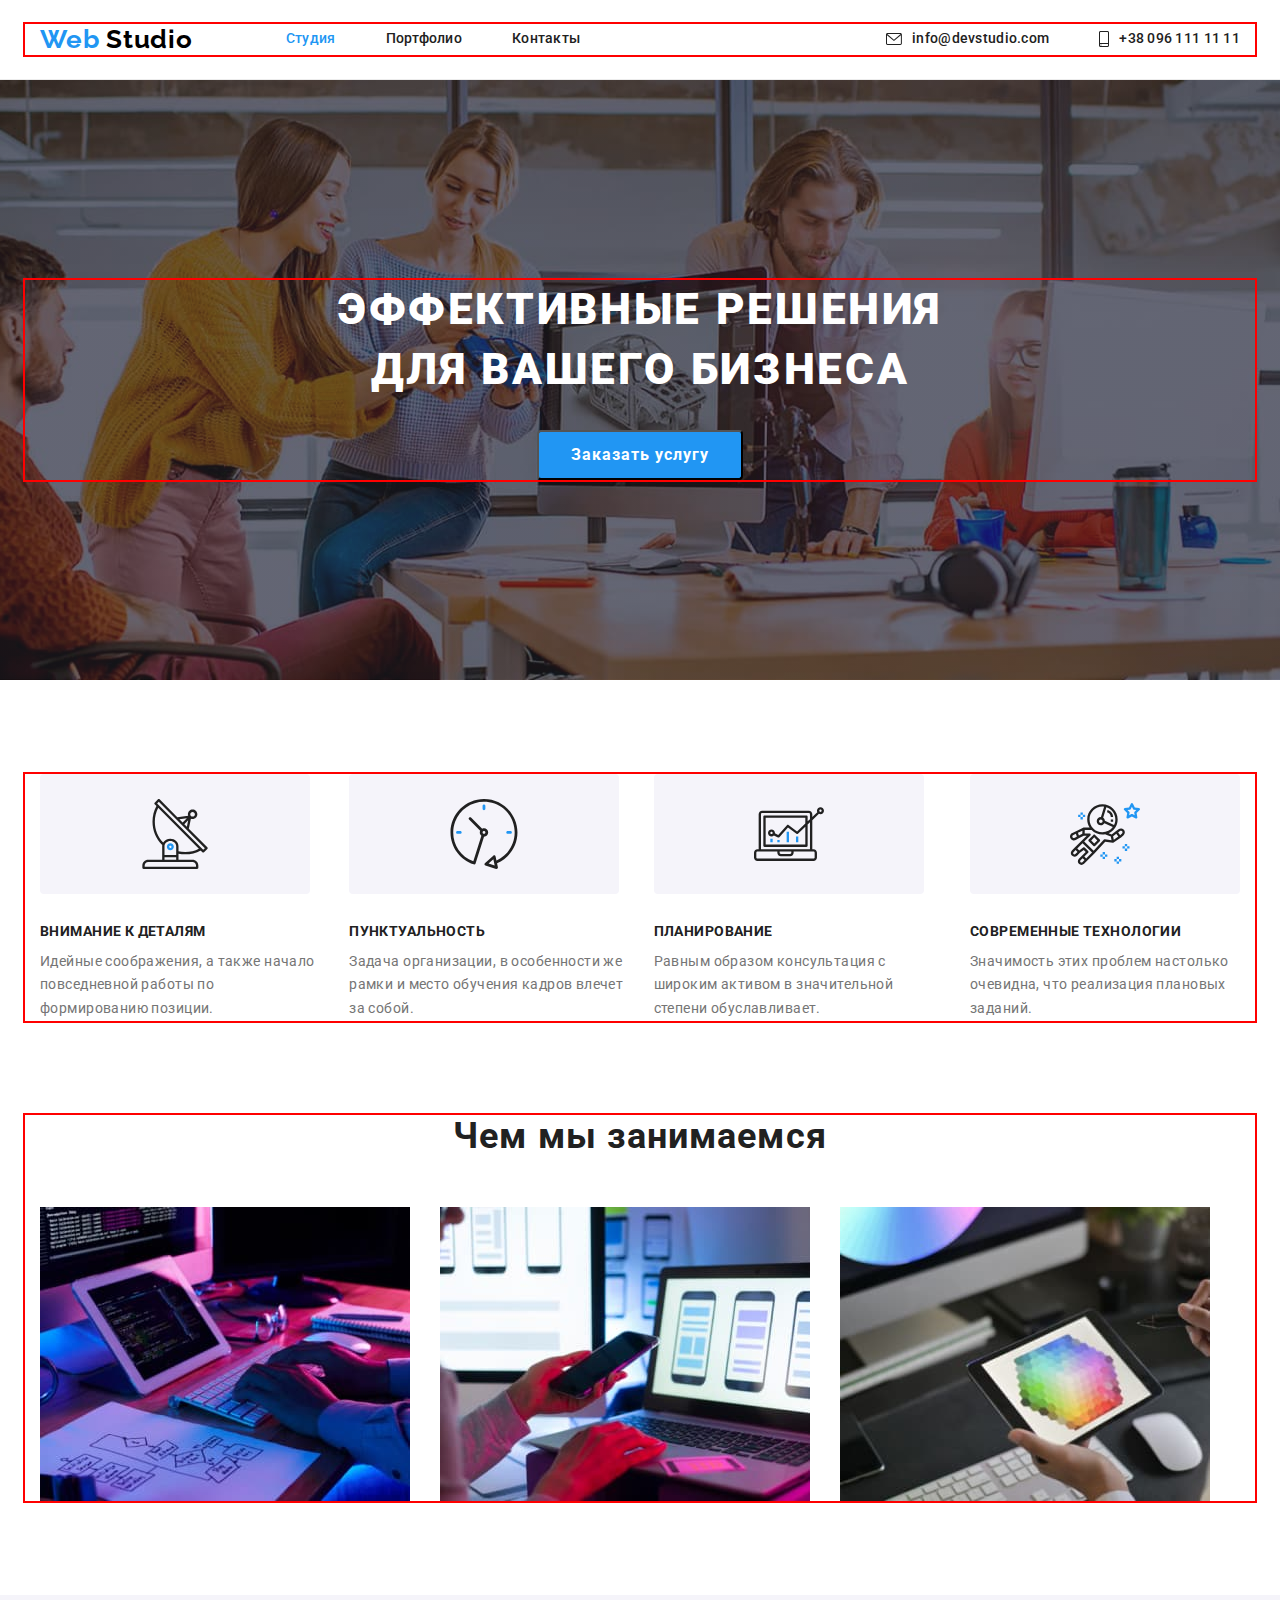
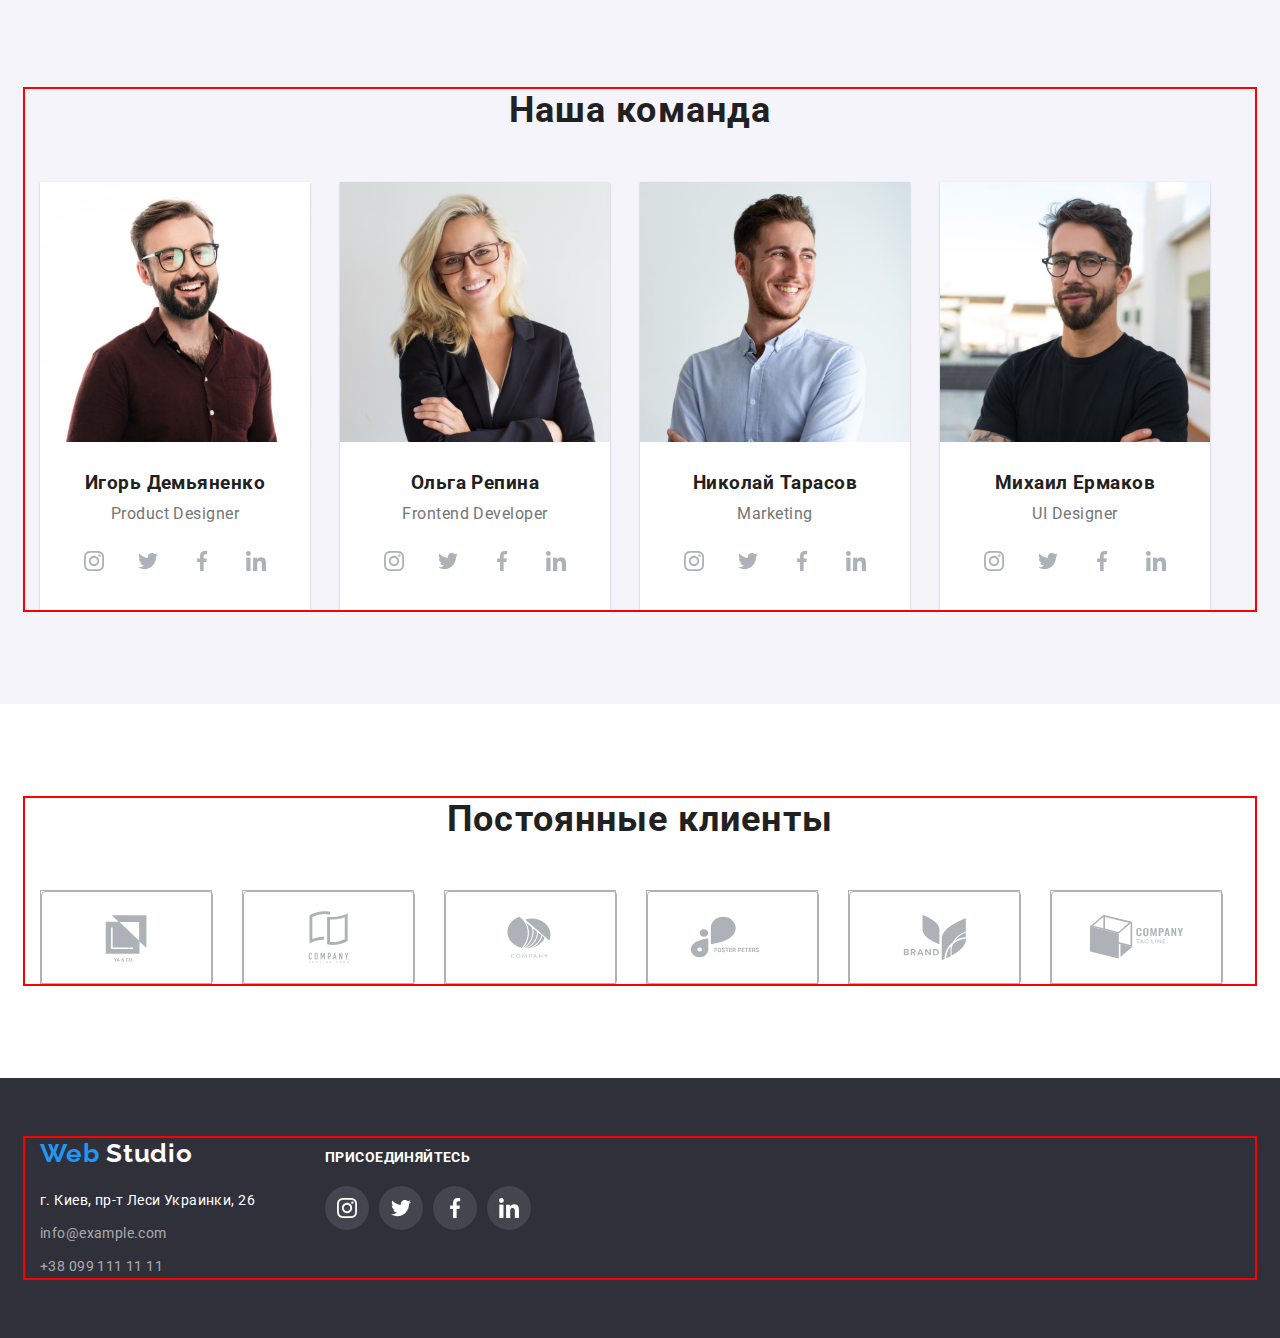
==== index.html @ 9ca5b570 "разметка" ====
<!DOCTYPE html>
<html lang="ru">
  <head>
    <meta charset="UTF-8" />
    <meta http-equiv="X-UA-Compatible" content="IE=edge" />
    <meta name="viewport" content="width=device-width>, initial-scale=1.0" />
    <link rel="preconnect" href="https://fonts.googleapis.com">
<link rel="preconnect" href="https://fonts.gstatic.com" crossorigin>
<link href="https://fonts.googleapis.com/css2?family=Raleway:wght@700&family=Roboto:wght@400;500;700;900&display=swap" rel="stylesheet">
<title>Document</title>
<link rel="stylesheet" href="https://cdnjs.cloudflare.com/ajax/libs/modern-normalize/1.1.0/modern-normalize.min.css" integrity="sha512-wpPYUAdjBVSE4KJnH1VR1HeZfpl1ub8YT/NKx4PuQ5NmX2tKuGu6U/JRp5y+Y8XG2tV+wKQpNHVUX03MfMFn9Q==" crossorigin="anonymous" referrerpolicy="no-referrer" />
    <link rel="stylesheet" href="./css/styles.css" />
  </head>
  <body>
    <!--Header-->
      <header class="header">
        <div class="container">
        <a class="header-logo" href="./index.html"><span class="logo-web">Web</span>
          <span class="logo-studio">Studio</span></a>
      <nav class="header-nav">
        <ul class="header-list">
          <li class="header-item">
            <a class="header-link current" href="./index.html" >Студия</a>
          </li>
          <li class="header-item">
            <a class="header-link" href="./potrfolio.html" >Портфолио</a>
          </li>
          <li class="header-item">
            <a class="header-link" href="Контакты" >Контакты</a>
          </li>
        </ul>
      </nav>
      <ul class="header-list">
        <li class="header-item">
          <a class="header-mail" href="mailto:info@devstudio.com">
       <svg class="header-icon" width="16" height="12">
        <use href="./images/icons/symbol-defs header.svg#icon-envelope">
        </use>
      </svg>
      info@devstudio.com
        </a>
        </li>
        <li class="header-item">
          <a class="header-tel" href="tel:+380961111111">
            <svg class="header-icon" width="10" height="16">
              <use href="./images/icons/symbol-defs header.svg#icon-smartphone">
              </use>
            </svg>
            +38 096 111 11 11
          </a>
        </li>
      </ul>
  </div>
    </header>
    <main>
      <!--Section 1-->
      <section class="hero">
        <div class="container">
        <h1 class="hero-title">Эффективные решения <br> для вашего бизнеса</h1>
        <button type="button" class="hero-btn">Заказать услугу</button>
        </div>
      </section>
      <!--Section 2-->
      <section class="about">
        <div class="container">
        <h2 class="visually-hidden">Преимущества</h2>
        <ul class="about-list">
          <li class="about-item">
            <div class="feauture-icon">
              <svg class="icon" width="70" height="70">
                <use href="./images/icons/symbol-defs feauture.svg#icon-antenna">
                </use>
              </svg>
            </div>
            <h3 class="about-title">Внимание к деталям</h3>
            <p class="text">
              Идейные соображения, а также начало повседневной работы по
              формированию позиции.
            </p>
          </li>
          <li class="about-item">
            <div class="feauture-icon">
              <svg class="icon" width="70" height="70">
                <use href="./images/icons/symbol-defs feauture.svg#icon-clock">
                </use>
              </svg>
            </div>
            <h3 class="about-title">Пунктуальность</h3>
            <p class="text">
              Задача организации, в особенности же рамки и место обучения кадров
              влечет за собой.
            </p>
          </li>
          <li class="about-item">
            <div class="feauture-icon">
              <svg class="icon" width="70" height="70">
                <use href="./images/icons/symbol-defs feauture.svg#icon-diagram">
                </use>
              </svg>
            </div>
            <h3 class="about-title">Планирование</h3>
            <p class="text">
              Равным образом консультация с широким активом в значительной
              степени обуславливает.
            </p>
          </li>
          <li class="about-item">
            <div class="feauture-icon">
              <svg class="icon" width="70" height="70">
                <use href="./images/icons/symbol-defs feauture.svg#icon-astronaut">
                </use>
              </svg>
            </div>
            <h3 class="about-title">Современные технологии</h3>
            <p class="text">
              Значимость этих проблем настолько очевидна, что реализация
              плановых заданий.
            </p>
          </li>
        </ul>
      </div>
      </section>
      <!--Section 3-->
      <section class="work">
        <div class="container">
        <h2 class="work-title">Чем мы занимаемся</h2>
        <ul class="work-list">
          <li class="work-item">
            <img src="./images/box1.jpg" alt="код" width="370" height="294" />
          </li>
          <li class="work-item">
            <img
              src="./images/box2.jpg"
              alt="телефон"
              width="370"
              height="294"
            />
          </li>
          <li class="work-item">
            <img
              src="./images/box3.jpg"
              alt="изображение"
              width="370"
              height="294"
            />
          </li>
        </ul>
      </div>
      </section>
      <!--Section 4-->
      <section class="team">
        <div class="container">
        <h2 class="team-title">Наша команда</h2>
        <ul class="team-list">
          <li class="team-item">
            <img
              src="./images/productdesigner.jpg"
              alt="Product Designer"
              width="270"
              height="260"
              class="team-img"
            />
            <div class="team-workers">
            <h3 class="team-name">Игорь Демьяненко</h3>
            <p class="text-team">Product Designer</p>
            <ul class="team-soc-list list"> 
              <li class="team-soc-item">
                <a href="" class="team-soc-link link">
                <svg class="team-soc-icon" width="20" height="20">
                  <use href="./images/icons/symbol-defs.svg#icon-instagram"></use>
                </svg>
                </a>
              </li>
              <li class="team-soc-item">
                <a href="" class="team-soc-link link">
                <svg class="team-soc-icon" width="20" height="20">
                  <use href="./images/icons/symbol-defs.svg#icon-twitter"></use>
                </svg>
                  </a>
              </li>
              <li class="team-soc-item">
              <a href="" class="team-soc-link link">
                <svg class="team-soc-icon" width="20" height="20">
                  <use href="./images/icons/symbol-defs.svg#icon-facebook"></use>
                </svg>
                 </a> 
              </li>
              <li class="team-soc-item">
                <a href="" class="team-soc-link link">
                <svg class="team-soc-icon" width="20" height="20">
                  <use href="./images/icons/symbol-defs.svg#icon-linkedin"></use>
                </svg>
                  </a> 
              </li>
            </ul>  
            </div>
          <li class="team-item">
            <img
              src="./images/frontend developer.jpg"
              alt="Frontend developer"
              width="270"
              height="260"
              class="team-img"
            />
            <div class="team-workers">
            <h3 class="team-name">Ольга Репина</h3>
            <p class="text-team">Frontend Developer</p>
            <ul class="team-soc-list list"> 
              <li class="team-soc-item">
                <a href="" class="team-soc-link link">
                <svg class="team-soc-icon" width="20" height="20">
                  <use href="./images/icons/symbol-defs.svg#icon-instagram"></use>
                </svg>
                </a>
              </li>
              <li class="team-soc-item">
                <a href="" class="team-soc-link link">
                <svg class="team-soc-icon" width="20" height="20">
                  <use href="./images/icons/symbol-defs.svg#icon-twitter"></use>
                </svg>
                  </a>
              </li>
              <li class="team-soc-item">
              <a href="" class="team-soc-link link">
                <svg class="team-soc-icon" width="20" height="20">
                  <use href="./images/icons/symbol-defs.svg#icon-facebook"></use>
                </svg>
                 </a> 
              </li>
              <li class="team-soc-item">
                <a href="" class="team-soc-link link">
                <svg class="team-soc-icon" width="20" height="20">
                  <use href="./images/icons/symbol-defs.svg#icon-linkedin"></use>
                </svg>
                  </a> 
              </li>
            </ul>  
          </div>
          <li class="team-item">
            <img
              src="./images/marketing.jpg"
              alt="Marketing"
              width="270"
              height="260"
              class="team-img"
            />
            <div class="team-workers">
            <h3 class="team-name">Николай Тарасов</h3>
            <p class="text-team">Marketing</p>
            <ul class="team-soc-list list"> 
              <li class="team-soc-item">
                <a href="" class="team-soc-link link">
                <svg class="team-soc-icon" width="20" height="20">
                  <use href="./images/icons/symbol-defs.svg#icon-instagram"></use>
                </svg>
                </a>
              </li>
              <li class="team-soc-item">
                <a href="" class="team-soc-link link">
                <svg class="team-soc-icon" width="20" height="20">
                  <use href="./images/icons/symbol-defs.svg#icon-twitter"></use>
                </svg>
                  </a>
              </li>
              <li class="team-soc-item">
              <a href="" class="team-soc-link link">
                <svg class="team-soc-icon" width="20" height="20">
                  <use href="./images/icons/symbol-defs.svg#icon-facebook"></use>
                </svg>
                 </a> 
              </li>
              <li class="team-soc-item">
                <a href="" class="team-soc-link link">
                <svg class="team-soc-icon" width="20" height="20">
                  <use href="./images/icons/symbol-defs.svg#icon-linkedin"></use>
                </svg>
                  </a> 
              </li>
            </ul>  
            </div>
          <li class="team-item">
            <img
              src="./images/uldesigner.jpg"
              alt="UI Designer"
              width="270"
              height="260"
              class="team-img"
            />
            <div class="team-workers">
            <h3 class="team-name">Михаил Ермаков</h3>
            <p class="text-team">UI Designer</p>
            <ul class="team-soc-list list"> 
              <li class="team-soc-item item">
                <a href="" class="team-soc-link link">
                <svg class="team-soc-icon" width="20" height="20">
                  <use href="./images/icons/symbol-defs.svg#icon-instagram"></use>
                </svg>
                </a>
              </li>
              <li class="team-soc-item">
                <a href="" class="team-soc-link link">
                <svg class="team-soc-icon" width="20" height="20">
                  <use href="./images/icons/symbol-defs.svg#icon-twitter"></use>
                </svg>
                  </a>
              </li>
              <li class="team-soc-item">
              <a href="" class="team-soc-link link">
                <svg class="team-soc-icon" width="20" height="20">
                  <use href="./images/icons/symbol-defs.svg#icon-facebook"></use>
                </svg>
                 </a> 
              </li>
              <li class="team-soc-item">
                <a href="" class="team-soc-link link">
                <svg class="team-soc-icon" width="20" height="20">
                  <use href="./images/icons/symbol-defs.svg#icon-linkedin"></use>
                </svg>
                  </a> 
              </li>
           </ul> 
      </div>
      </section>
    <!--Clients-->
    <section class="clients-section">
    <div class="container">
      <h2 class="clients-title">Постоянные клиенты</h2>
      <ul class="clients-list">
      <li class="clients-item">
    <a href class="clients-link">
  <svg class="clients-icon" width="106" height="60">
    <use href="./images/icons/symbol-defs clients.svg#icon-one"></use>
  </svg>
   </a>
      </li>
      <li class="clients-item">
        <a href class="clients-link">
      <svg class="clients-icon" width="106" height="60">
        <use href="./images/icons/symbol-defs clients.svg#icon-two"></use>
      </svg>
       </a>
          </li>
          <li class="clients-item">
            <a href class="clients-link">
          <svg class="clients-icon" width="106" height="60">
            <use href="./images/icons/symbol-defs clients.svg#icon-three"></use>
          </svg>
           </a>
              </li>
          <li class="clients-item">
            <a href class="clients-link">
       <svg class="clients-icon" width="106" height="60">
        <use href="./images/icons/symbol-defs clients.svg#icon-four"></use>
       </svg>
           </a>
      </li>
          <li class="clients-item">
              <a href class="clients-link">
        <svg class="clients-icon" width="106" height="60">
          <use href="./images/icons/symbol-defs clients.svg#icon-five"></use>
        </svg>
            </a>
            </li>
            <li class="clients-item">
         <a href class="clients-link">
        <svg class="clients-icon" width="106" height="60">
          <use href="./images/icons/symbol-defs clients.svg#icon-six"></use>
           </svg>
           </a>
         </li>
        </ul>
        </div>
   </section>
 </main>
 <!--Footer-->
 <footer class="footer">
<div class="container">
  <div class footer-address>
    <a class="footer-logo" href="./index.html">
        <span class="address-web">Web</span>
          <span class="address-studio">Studio</span></a>
          <p class="text-address">г. Киев, пр-т Леси Украинки, 26</p>
    <address>
      <ul class="address-list">
        <li class="address-item"><a class="address-mail">info@example.com</a></li>
        <li class="address-item"><a class="address-tel">+38 099 111 11 11</a></li>
      </ul>
    </address>
    </div>
  <div class="footer-invite">
  <p class="text-invite">ПРИСОЕДИНЯЙТЕСЬ</p>
    <ul class="footer-soc-list list">
      <li class="footer-soc-item">
        <a href="" class="footer-soc-link link">
     <svg class="footer-soc-icon" width="20" height="20">
      <use href="./images/icons/symbol-defs.svg#icon-instagram"></use>
     </svg>
     </a>
    </li>
    <li class="footer-soc-item">
      <a href="" class="footer-soc-link link">
      <svg class="footer-soc-icon" width="20" height="20">
      <use href="./images/icons/symbol-defs.svg#icon-twitter"></use>
      </svg>
      </a>
      </li>
      <li class="footer-soc-item">
        <a href="" class="footer-soc-link link">
      <svg class="footer-soc-icon" width="20" height="20">
      <use href="./images/icons/symbol-defs.svg#icon-facebook"></use>
       </svg>
       </a>
      </li>
      <li class="footer-soc-item">
        <a href="" class="footer-soc-link link">
        <svg class="footer-soc-icon" width="20" height="20">
        <use href="./images/icons/symbol-defs.svg#icon-linkedin"></use>
         </svg>
        </a>
    </li>
   </ul>
   </div>
  </div>
</footer>
</body>
</html>
---- css/styles.css ----
:root{
    --header-color:#212121;
    --first-title-color:#212121;
    --second-title-color: #2196F3;
    --first-btn-color: #FFFFFF;
    --second-btn-color: #2196F3;
    --accent-color:#2196F3;
}



.visually-hidden {
    position: absolute;
    white-space: nowrap;
    width: 1px;
    height: 1px;
    overflow: hidden;
    border: 0;
    padding: 0;
    clip: rect(0 0 0 0);
    clip-path: inset(50%);
    margin: -1px;
  }


p, h1, h2, h3, h4, h5, h6 {
    margin: 0;
}

ul, ol {
    margin: 0;
    padding-left: 0;
}

img{
    display: block;
}

body {
color: #757575;
font-family: Roboto, sans-serif; 
margin: 0 auto;
}


.header-list, .about-list, .work-list, .clients-list, .footer-soc-list,.team-list, .team-soc-list,.address-list, .section-list, .project-list{
    list-style: none;
}

.header-logo,.header-link,.team-soc-link, .clients-link, .footer-logo, .header-mail, .header-tel,  .address-mail, .address-tel, .work-link{
    text-decoration: none;
}

/*--------HEADER-------*/

.container{
    width: 1200px;
    padding-left: 15px;
    padding-right: 15px;
    margin: 0 auto;
    outline: 2px solid red;
}


.header{
    display: block;
    padding-top: 24px;
    padding-bottom: 24px;
    border-bottom: 1px solid #ECECEC;
}

.header-list{
    display: flex;
    margin-left: auto;
}

.header .container {
    display: flex;
    align-items: center;
}

.header-logo {
font-family: 'Raleway';
font-weight: 700;
font-size: 26px;
line-height: 1.19;
letter-spacing: 0.03em;
color: #000000;
}

.header-item:not(:last-child){
    margin-right: 50px;

}

.header-logo{
    margin-right: 93px;
}

.header-tel{
    margin-left: 0 auto;
}

.logo-web {
font-family: 'Raleway';
font-weight: 700;
font-size: 26px;
line-height: 1.19;
letter-spacing: 0.03em;
color: #2196F3;
}

.logo-studio {
font-family: 'Raleway';
font-weight: 700;
font-size: 26px;
line-height: 1.19;
letter-spacing: 0.03em;
color: #000000;
}


.header-link, .header-mail, .header-tel {
display: flex;
align-items: center;
font-weight: 500;
font-size: 14px;
line-height: 1.14;
letter-spacing: 0.02em;
color: var(--header-color)
}

.header-link.current{
color: var(--accent-color)
}

.header-list{
display: flex;
align-items: baseline;
align-items: center;
justify-content: center;
cursor: pointer;
color: #757575;
}

.header-list :hover,
.header-list :focus{
color: #2196F3;
}

.header-item :hover,
.header-item :focus{
color: #2196F3;
}

.header-icon{
fill: currentColor;
margin-right: 10px;
}

.header-link:hover,
.header-link:focus{
color: var(--accent-color)
}

.header-tel + .header-mail {
display: flex;
align-items: center;
font-weight: 500;
font-size: 14px;
line-height: 1.14;
color: #757575;
align-items: baseline;
justify-content: center;
}

.header-item :hover{
color: #2196F3;
}

.header-item :focus{
color: #2196F3;
}

.header-icon :hover{
fill: #2196F3;
}

.header-icon :focus{
fill: #2196F3;
}

/*--------HERO-------*/

.hero{
content: "";
background-color: #2F303A;
max-width: 1600px;
max-height: 600px;
margin: 0 auto;
background-image: linear-gradient(rgba(47, 48, 58, 0.4),rgba(47, 48, 58, 0.4)), 
url(../images/hero.jpg);
background-repeat: no-repeat;
background-position: center;
background-size: cover; 
padding-top: 200px;
padding-bottom: 200px;
}
        


.hero{
padding-top: 200px;
padding-bottom: 200px;
background-color: #2F303A;

}

.hero-title{
display: block;
margin: 0 auto;
margin-bottom: 30px;
max-width: 696px;

font-weight: 900;
text-align: center;
font-size: 44px;
line-height: 1.36;
letter-spacing: 0.06em;
text-transform: uppercase;
color: #FFFFFF;
}

.hero-btn{
height: 50px;
min-width: 200px;
border-radius: 4px;
padding: 10px 32px;
text-align: center;

font-family: inherit;
font-weight: 700;
font-size: 16px;
line-height: 1,88;
display: block;

letter-spacing: 0.06em;
color: #FFFFFF;
background-color: #2196F3; 
margin: 0 auto;
display: block;
}

/*--------ABOUT-------*/

.about-list {
display: flex;
}

.feauture-icon{
display: flex;
width: 270px;
height: 120px;
background: #F5F4FA;
border-radius: 4px;
justify-content: center;
align-items: center;
margin-bottom: 30px;
}

.icon{
width: 70px;
height: 70px;
}

.about-item + .about-item{
margin-left: 30px;
}

.about-item{
width: calc (100% / 3 - 30px);
}

.about{
padding-top: 94px;
padding-bottom: 94px;
}
.about-title {
margin-bottom: 10px;
font-weight: 700;
font-size: 14px;
line-height: 1.14;
letter-spacing: 0.03em;
text-transform: uppercase;
color: #212121
}

.text{
min-width: 270px;
font-weight: 400;
font-size: 14px;
line-height: 1.71;
letter-spacing: 0.03em;
color: #757575;
}

/*--------WORK-------*/


.work{
padding-top: 0;
padding-bottom: 94px;
}

.work-list{
display: flex;
}

.work-item + .work-item{
 margin-left: 30px;
    }
    
.work-item{
width: calc (100% / 3 - 30px);
}

.work-title{
margin-bottom: 50px; 
font-weight: 700;
font-size: 36px;
line-height: 1.17;
text-align: center;
letter-spacing: 0.03em;
color: #212121;
}

/*--------TEAM-------*/

.team-img {
display: block;
width: 270px;
background: #FFFFFF;
}



.team-title{
margin-bottom: 50px;
font-weight: 700;
font-size: 36px;
line-height: 1.17;
text-align: center;
letter-spacing: 0.03em;
color: #212121;     
}

.team-list{
display: flex;
flex-wrap: wrap;
margin-left: -30px;

}

.team-item{
width: calc (100% / 4 - 30px);
margin-left: 30px;
margin-bottom: 30 px;
}

.team-item{
width: 270px;
height: 428px;
background: #FFFFFF;
box-shadow: 0px 1px 3px rgba(0, 0, 0, 0.12),
0px 1px 1px rgba(0, 0, 0, 0.14),
0px 2px 1px rgba(0, 0, 0, 0.2);
border-radius: 0px 0px 4px 4px;

}
.team {
font-weight: 500;
font-size: 16px;
line-height: 1.19;
text-align: center;
letter-spacing: 0.03em;
color: #212121; 
background: #F5F4FA;
padding-top: 94px;
padding-bottom: 94px;
}

.team-name{
margin-bottom:10px;
background: #FFFFFF;
}

.team :last-child {
margin-bottom: 0;
}

.team-workers{
padding-top: 30px;
padding-bottom: 30px;
background-color: #FFFFFF;
}

.text-team{
margin-bottom: 16px;
font-weight: 400;
font-size: 16px;
line-height: 1.19;
text-align: center;
letter-spacing: 0.03em;
color: #757575;
background: #FFFFFF;
}

.text-team:last-child {
    margin-bottom: 0;
}

.team-soc-list {
 display: flex;
justify-content: center;

}

.team-soc-item + .team-soc-item{
margin-left: 10px;
}

.team-soc-item{
border-radius: 50px;
display: flex;
align-items: center;
justify-content: center;
}

.team-soc-link {
width: 44px;
height: 44px;
border-radius: 50px;
display: flex;
align-items: center;
justify-content: center;
cursor: pointer;
fill:#AFB1B8; 
}

.team-soc-icon{
width: 20px;
height: 20px;
color: #AFB1B8;
}

.team-soc-list :hover{
background-color: #2196F3 ;
fill: #FFFFFF;   
}

.team-soc-list :focus{
background-color: #2196F3 ;
fill: #FFFFFF;   
}
    

/*--------ClIENTS-------*/


.clients-section{            
padding-top: 94px;
padding-bottom: 94px;
}

.clients-title {
margin-bottom: 50px;
font-weight: 700;
font-size: 36px;
line-height: 1.17;
text-align: center;
letter-spacing: 0.03em;
color: #212121;
}

.clients-list .list{
justify-content: center;
align-items: center;
}
 
.clients-list{
display: flex;
flex-wrap: wrap;
}

.clients-item{
width: 170px;
height: 92px;
border: 1px solid #afb1b8;
}

.clients-link{
display: flex;
width: 100%;
height: 100%;
border: 1px solid #afb1b8;
border-radius: 4px; 
justify-content: center;
align-items: center;
cursor: pointer;
color: #AFB1B8;
}

.clients-item + .clients-item{
margin-left: 30px;
}

.clients-item{
width: 170px;
height: 92px;
}

.clients-item:hover,
.clients-item:focus{
border-color: #2196F3;
}
  
.clients-link:hover{
color: #2196F3;
}

.clients-link:focus{
color: #2196F3;
}

.clients-icon:hover,
.clients-icon:focus{
fill: #2196F3;
}

.clients-icon{
width: 106px;
height: 60px;
fill: currentColor;
}


/*--------FOOTER-------*/

.footer{
display: block;
padding: 60px 0; 
background: #2F303A;   
}
 
.footer >.container{
display: flex;
align-items: baseline;
}


.footer-logo{
    margin-bottom: 20px;
    display: block;
    font-family: 'Raleway';
    font-style: normal;
    font-weight: 700;
    font-size: 26px;
    line-height: 1.19;
    letter-spacing: 0.03em;
    }
    
    .address-web{
    font-family: 'Raleway';
    font-style: normal;
    font-weight: 700;
    font-size: 26px;
    line-height: 1.19;
    letter-spacing: 0.03em;
    color: #2196F3;
    }
    
    .address-studio{
    font-family: 'Raleway';
    font-style: normal;
    font-weight: 700;
    font-size: 26px;
    line-height: 1.19;
    letter-spacing: 0.03em;
    color: #FFFFFF;
    }
    
    .text-address{
    margin-bottom: 9px;
    font-family: 'Roboto';
    font-style: normal;
    font-weight: 400;
    font-size: 14px;
    line-height: 1.71;
    letter-spacing: 0.03em;
    color: #FFFFFF;
    }
    
    .address-mail, .address-tel{
    font-family: 'Roboto';
    font-style: normal;
    font-weight: 400;
    font-size: 14px;
    line-height: 1.71;
    letter-spacing: 0.03em;
    color: rgba(255, 255, 255, 0.6);
    }
    
.address-item{
margin-bottom: 9px;
}
    
.address-item:last-child{
margin-bottom: 0;
}


.footer-invite{
display: block;
margin-left: 70px ;
}    

.text-invite{
font-weight: 700;
font-size: 14px;
line-height: 1.14;
letter-spacing: 0.03em;
color: #FFFFFF;
margin-bottom: 20px;
}

.footer-soc-list{
display: flex;
justify-content: center;
}

.footer-soc-item + .footer-soc-item{
margin-left: 10px;
}

.footer-soc-item{
width: 44px;
height: 44px;
}

.footer-soc-link{
width: 100%;
height: 100%;
background-color: rgba(255, 255, 255, 0.1);
border-radius: 50%;
display: flex;
align-items: center;
justify-content: center;

}

.footer-soc-icon{
fill: #FFFFFF;
}
 
.footer-soc-item :hover{
background-color: #2196F3;
}

.footer-soc-item :focus{
background-color: #2196F3;
}


/*--------PORTFOLIO-------*/


/*--------SECTION-------*/


.section {
padding-top: 94px;
padding-bottom: 94px;    
}



.section-btn:hover,
.section-btn:focus{
box-shadow: 0px 3px 1px rgba(0, 0, 0, 0.1),
0px 1px 2px rgba(0, 0, 0, 0.08), 
0px 2px 2px rgba(0, 0, 0, 0.12);
border-radius: 4px;
color: var(--first-btn-color);
background-color:var(--accent-color)
}


.section-list{
display: flex;
justify-content: center;
margin-bottom: 50px;
border: 0;
}

.section-list .li +  .li{
margin-left: 8px;
border: 0;
}

.section-btn{
padding: 6px 22px;
background: #F5F4FA;
border-radius: 4px;
border: 0;

font-family: inherit;
font-weight: 500;
font-size: 16px;
line-height: 1.62;
text-align: center;
letter-spacing: 0.03em;
cursor: pointer;
}


.project-list{
display: flex;
flex-wrap: wrap;
margin-top: -30px;
margin-left: -30px;
}
 
.work-link{
display: block;
}



.work-link:hover,
.work-link:focus{
box-shadow: 0px 1px 1px 
rgba(0, 0, 0, 0.12), 
0px 4px 4px rgba(0, 0, 0, 0.06),
1px 4px 6px rgba(0, 0, 0, 0.16);
}

.section-item{
margin-left: 30px;
margin-top: 30px;
}

.section-item{
display: block;
cursor: pointer;
}
 
.section-nav .item{
width: calc (100% / 3 - 30px);
margin-right: 30px;
margin-bottom: 30 px;
}

.border {
border-top: none;
border: 1px solid #EEEEEE;
padding: 20px 24px;
}



.section-border{
padding: 20px 24px;
border: 1px solid #EEEEEE;
box-sizing: border-box;
border-top: none;
}


.section-title{
margin-bottom: 4px;
font-weight: 700;
font-size: 18px;
line-height: 2.00;
letter-spacing: 0.06em;
color: #212121;
}

.section-text{
font-weight: 400;
font-size: 16px;
line-height: 1.88;
letter-spacing: 0.03em;
color: #757575;
}

.section-item:hover{
box-shadow:0px 1px 1px rgba(0, 0, 0, 0.12), 
0px 4px 4px rgba(0, 0, 0, 0.06), 
1px 4px 6px rgba(0, 0, 0, 0.16);
}

.section-item:focus{
box-shadow:0px 1px 1px rgba(0, 0, 0, 0.12), 
0px 4px 4px rgba(0, 0, 0, 0.06), 
1px 4px 6px rgba(0, 0, 0, 0.16);
}
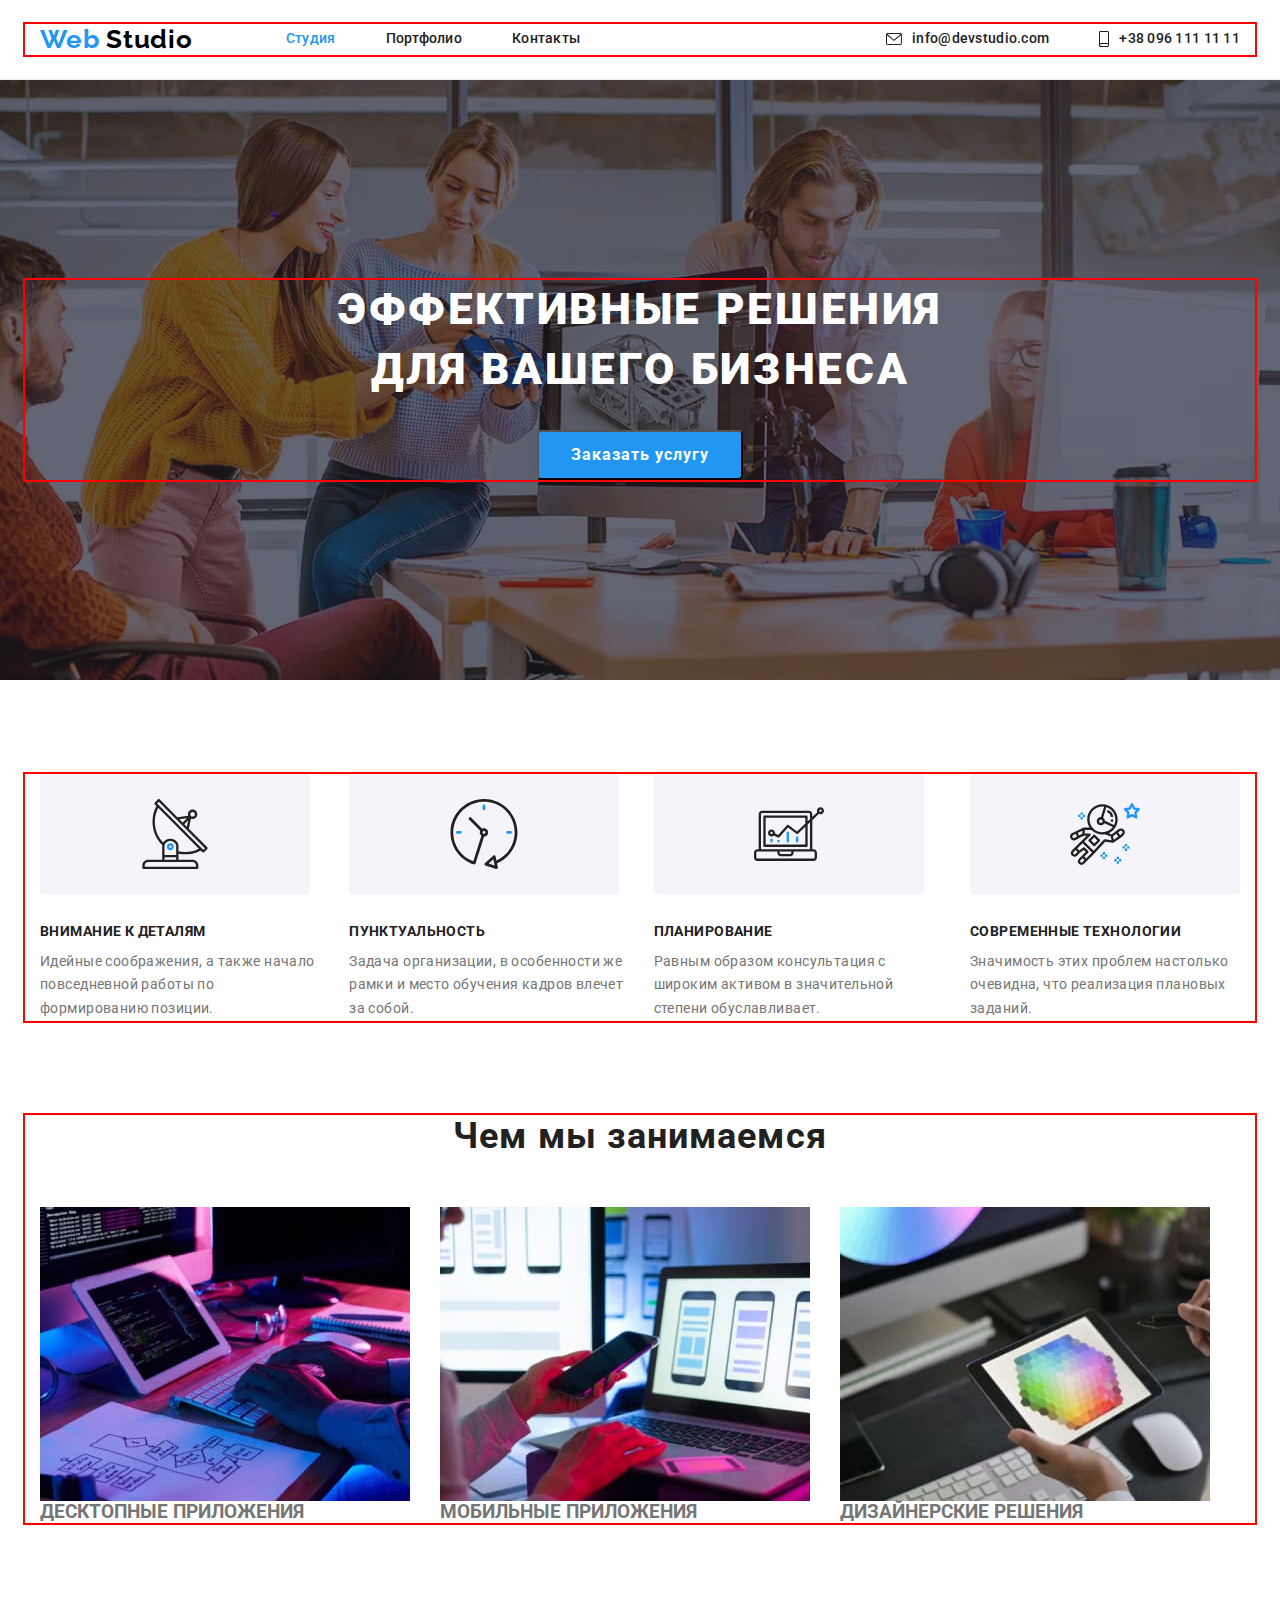
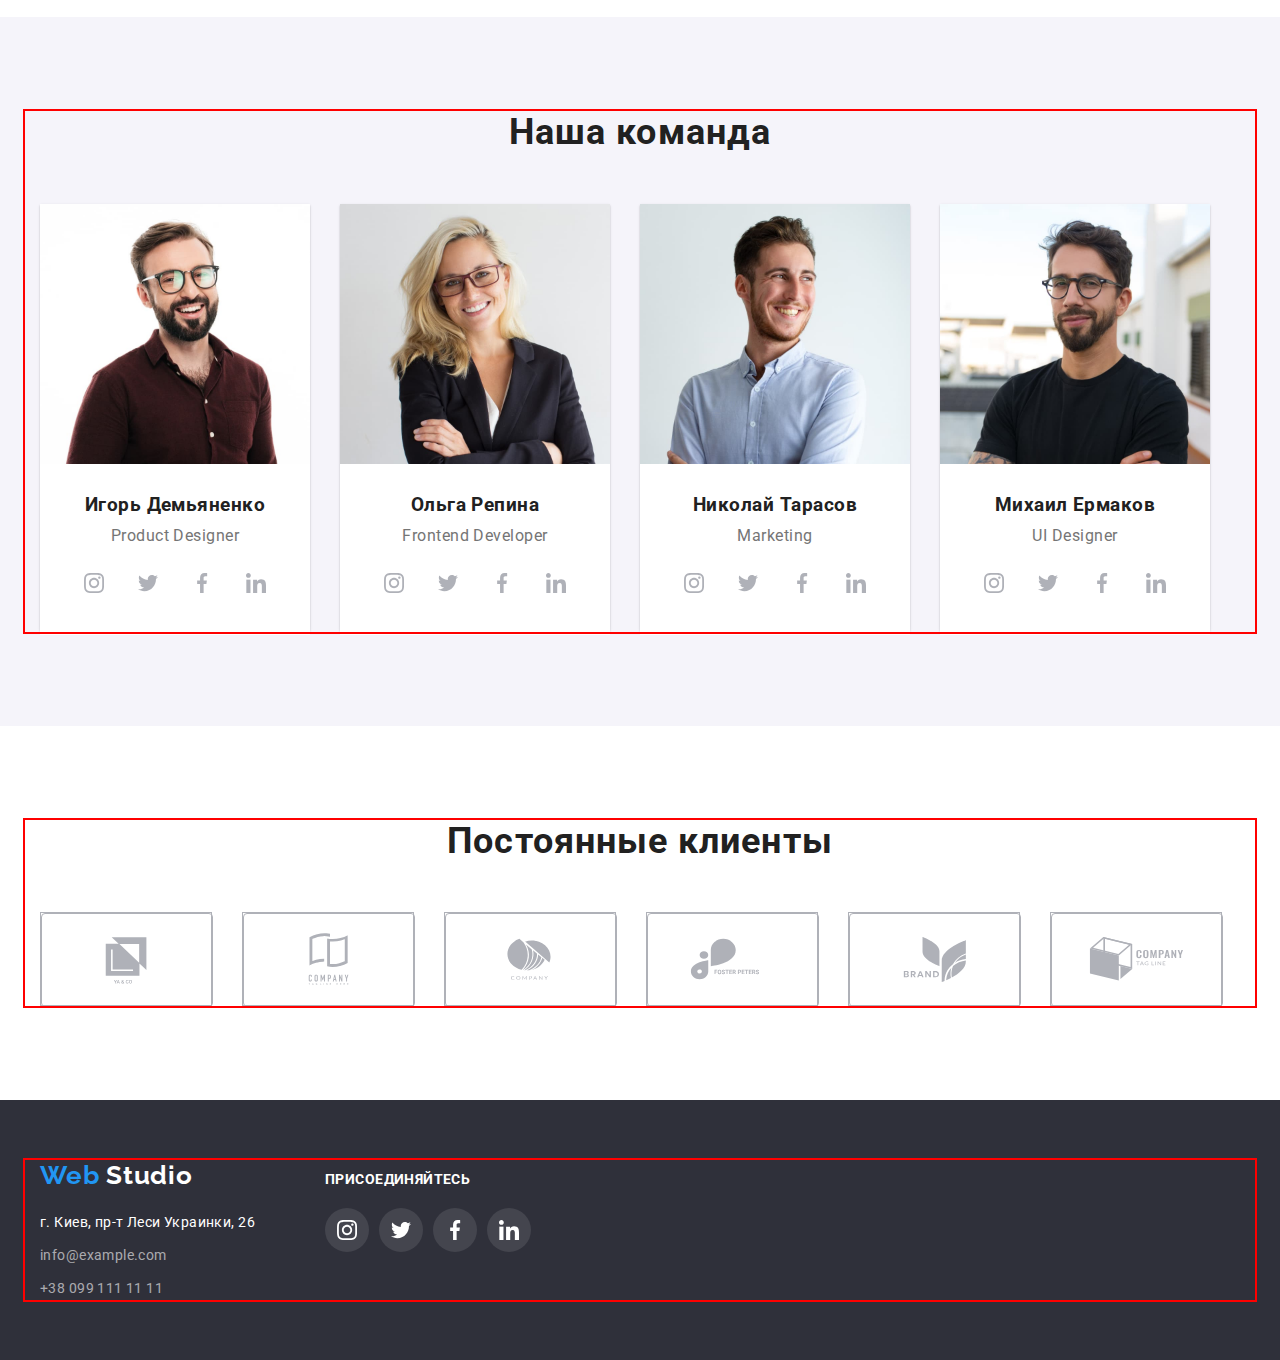
==== commit 52834b47: "header" ====
--- a/index.html
+++ b/index.html
@@ -126,23 +126,34 @@
         <h2 class="work-title">Чем мы занимаемся</h2>
         <ul class="work-list">
           <li class="work-item">
-            <img src="./images/box1.jpg" alt="код" width="370" height="294" />
+            <div class="label">
+            <img 
+             src="./images/box1.jpg" 
+             alt="код" width="370"
+             height="294" />
+              <h3 class="label-title">ДЕСКТОПНЫЕ ПРИЛОЖЕНИЯ</h3>
+            </div>
           </li>
           <li class="work-item">
+            <div class="label">
             <img
               src="./images/box2.jpg"
               alt="телефон"
               width="370"
-              height="294"
-            />
+              height="294"/>
+              <h3 class="label-title">МОБИЛЬНЫЕ ПРИЛОЖЕНИЯ</h3>
+          </div>
           </li>
           <li class="work-item">
+            <div class="label">
             <img
               src="./images/box3.jpg"
               alt="изображение"
               width="370"
               height="294"
             />
+              <h3 class="label-title">ДИЗАЙНЕРСКИЕ РЕШЕНИЯ</h3>
+            </div>
           </li>
         </ul>
       </div>
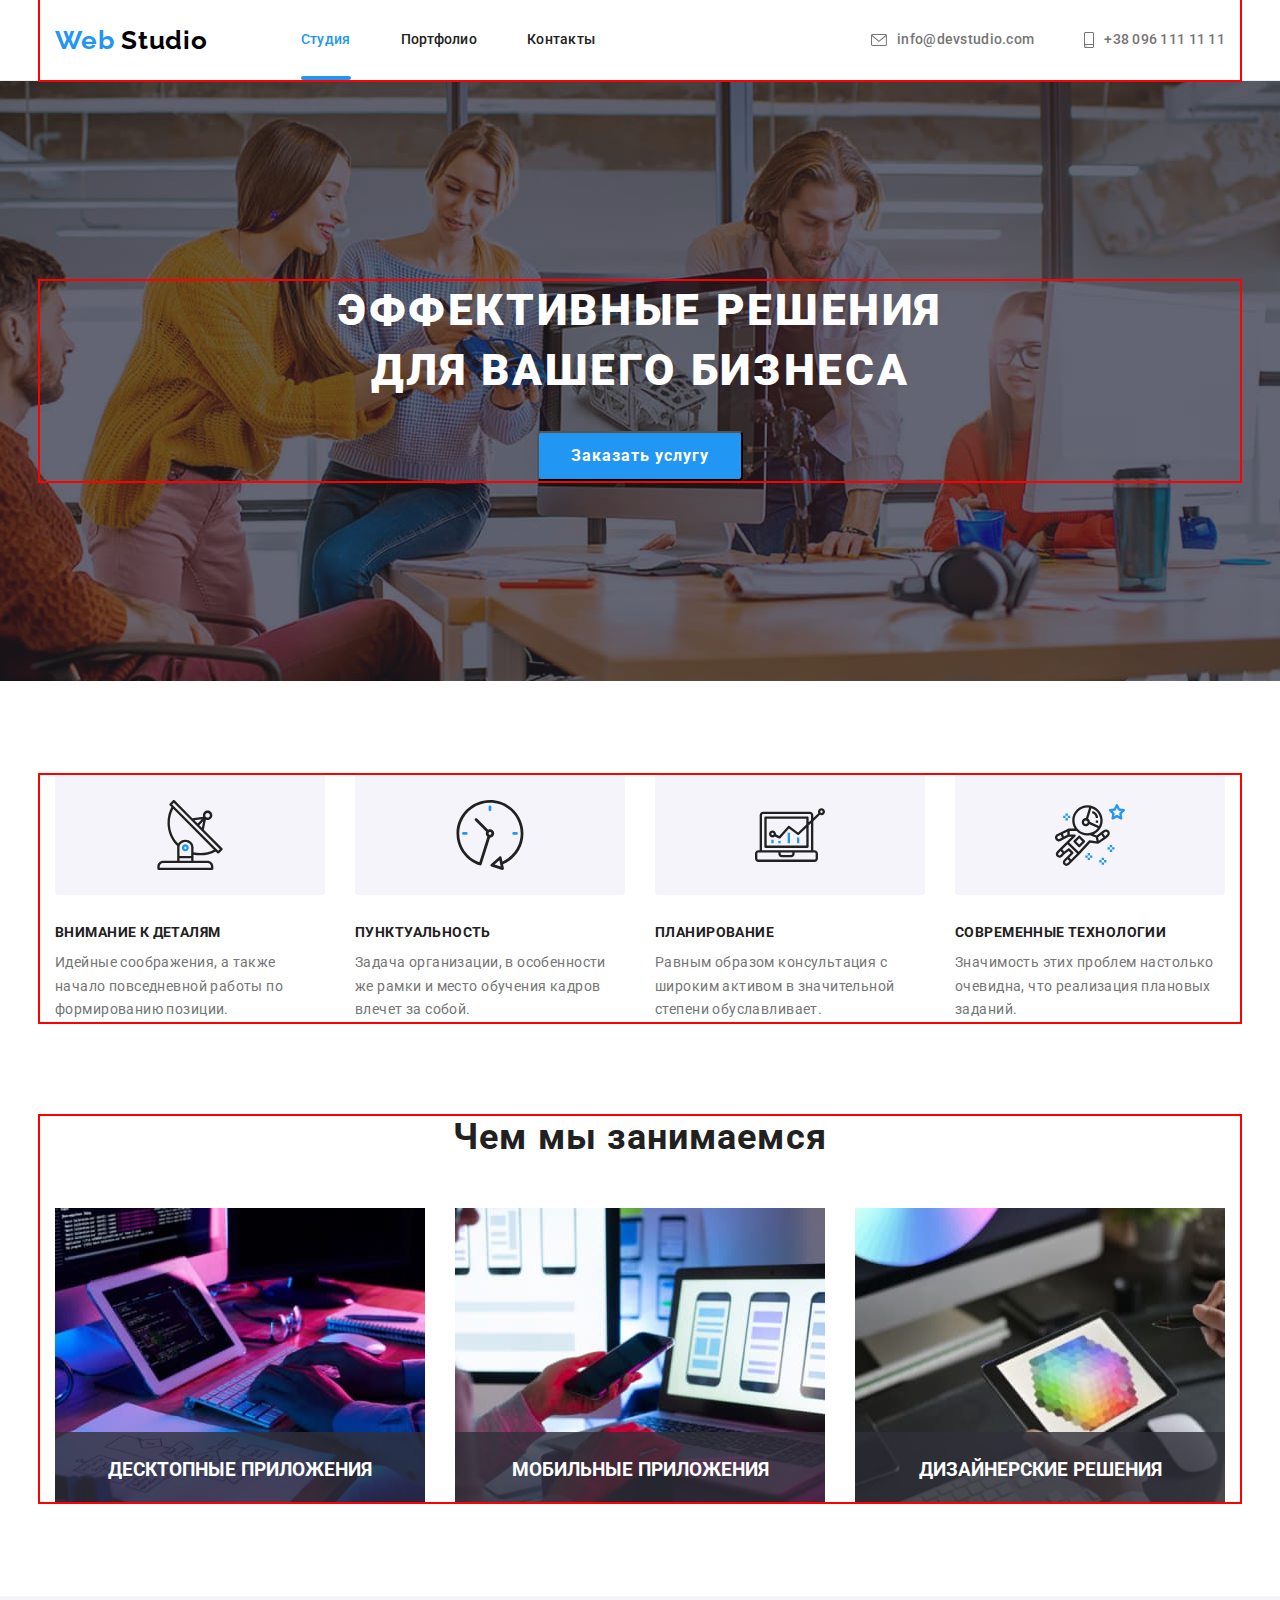
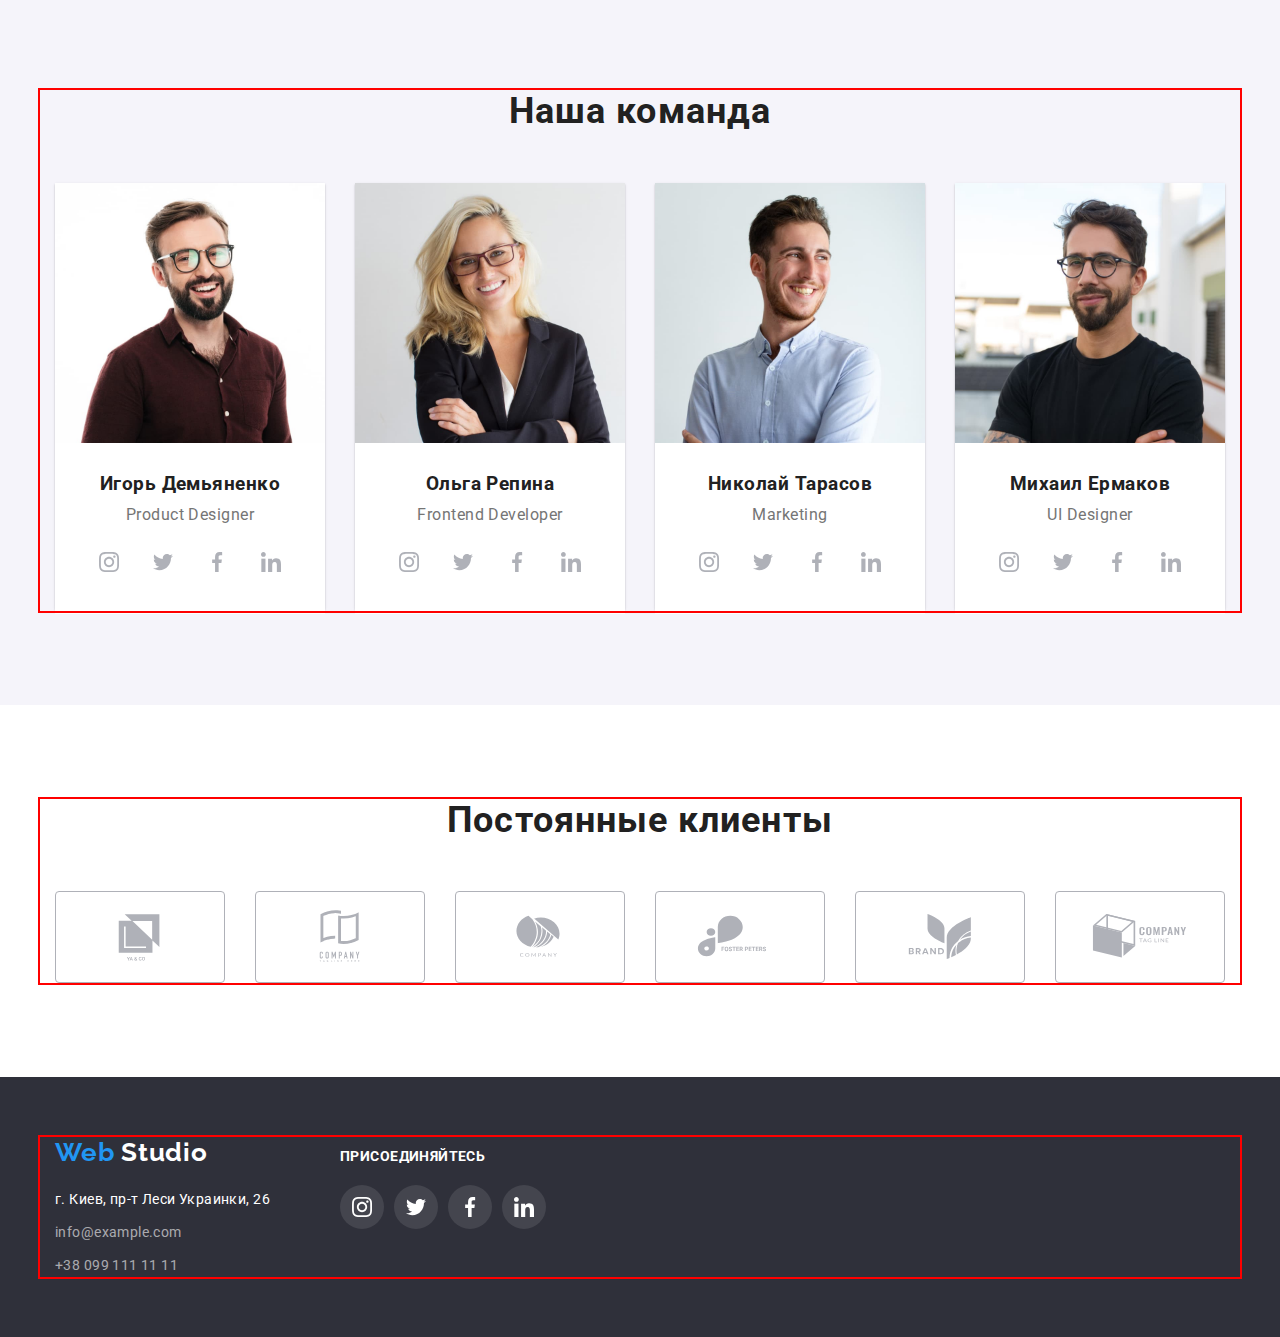
==== commit 52519687: "add stylesheet animate, оформление нижнего подчеркивания, секция Чем мы занимаемся" ====
--- a/index.html
+++ b/index.html
@@ -1,44 +1,53 @@
 <!DOCTYPE html>
 <html lang="ru">
-  <head>
-    <meta charset="UTF-8" />
-    <meta http-equiv="X-UA-Compatible" content="IE=edge" />
-    <meta name="viewport" content="width=device-width>, initial-scale=1.0" />
-    <link rel="preconnect" href="https://fonts.googleapis.com">
-<link rel="preconnect" href="https://fonts.gstatic.com" crossorigin>
-<link href="https://fonts.googleapis.com/css2?family=Raleway:wght@700&family=Roboto:wght@400;500;700;900&display=swap" rel="stylesheet">
-<title>Document</title>
-<link rel="stylesheet" href="https://cdnjs.cloudflare.com/ajax/libs/modern-normalize/1.1.0/modern-normalize.min.css" integrity="sha512-wpPYUAdjBVSE4KJnH1VR1HeZfpl1ub8YT/NKx4PuQ5NmX2tKuGu6U/JRp5y+Y8XG2tV+wKQpNHVUX03MfMFn9Q==" crossorigin="anonymous" referrerpolicy="no-referrer" />
-    <link rel="stylesheet" href="./css/styles.css" />
-  </head>
-  <body>
-    <!--Header-->
-      <header class="header">
-        <div class="container">
-        <a class="header-logo" href="./index.html"><span class="logo-web">Web</span>
-          <span class="logo-studio">Studio</span></a>
+
+<head>
+  <meta charset="UTF-8" />
+  <meta http-equiv="X-UA-Compatible" content="IE=edge" />
+  <meta name="viewport" content="width=device-width>, initial-scale=1.0" />
+  <link rel="preconnect" href="https://fonts.googleapis.com">
+  <link rel="preconnect" href="https://fonts.gstatic.com" crossorigin>
+  <link href="https://fonts.googleapis.com/css2?family=Raleway:wght@700&family=Roboto:wght@400;500;700;900&display=swap"
+    rel="stylesheet">
+  <title>Document</title>
+  <link rel="stylesheet" href="https://cdnjs.cloudflare.com/ajax/libs/modern-normalize/1.1.0/modern-normalize.min.css"
+    integrity="sha512-wpPYUAdjBVSE4KJnH1VR1HeZfpl1ub8YT/NKx4PuQ5NmX2tKuGu6U/JRp5y+Y8XG2tV+wKQpNHVUX03MfMFn9Q=="
+    crossorigin="anonymous" referrerpolicy="no-referrer" />
+    <link
+    rel="stylesheet"
+    href="https://cdnjs.cloudflare.com/ajax/libs/animate.css/4.1.1/animate.min.css"
+  />
+  <link rel="stylesheet" href="./css/styles.css" />
+</head>
+
+<body>
+  <!--Header-->
+  <header class="header">
+    <div class="container">
+      <a class="header-logo" href="./index.html"><span class="logo-web">Web</span>
+        <span class="logo-studio">Studio</span></a>
       <nav class="header-nav">
         <ul class="header-list">
           <li class="header-item">
-            <a class="header-link current" href="./index.html" >Студия</a>
+            <a class="header-link current" href="./index.html">Студия</a>
           </li>
           <li class="header-item">
-            <a class="header-link" href="./potrfolio.html" >Портфолио</a>
+            <a class="header-link" href="./potrfolio.html">Портфолио</a>
           </li>
           <li class="header-item">
-            <a class="header-link" href="Контакты" >Контакты</a>
+            <a class="header-link" href="Контакты">Контакты</a>
           </li>
         </ul>
       </nav>
       <ul class="header-list">
         <li class="header-item">
           <a class="header-mail" href="mailto:info@devstudio.com">
-       <svg class="header-icon" width="16" height="12">
-        <use href="./images/icons/symbol-defs header.svg#icon-envelope">
-        </use>
-      </svg>
-      info@devstudio.com
-        </a>
+            <svg class="header-icon" width="16" height="12">
+              <use href="./images/icons/symbol-defs header.svg#icon-envelope">
+              </use>
+            </svg>
+            info@devstudio.com
+          </a>
         </li>
         <li class="header-item">
           <a class="header-tel" href="tel:+380961111111">
@@ -50,19 +59,19 @@
           </a>
         </li>
       </ul>
-  </div>
-    </header>
-    <main>
-      <!--Section 1-->
-      <section class="hero">
-        <div class="container">
+    </div>
+  </header>
+  <main>
+    <!--Section 1-->
+    <section class="hero">
+      <div class="container">
         <h1 class="hero-title">Эффективные решения <br> для вашего бизнеса</h1>
-        <button type="button" class="hero-btn">Заказать услугу</button>
-        </div>
-      </section>
-      <!--Section 2-->
-      <section class="about">
-        <div class="container">
+        <button type="button" class="hero-btn"data-modal-open>Заказать услугу</button>
+      </div>
+    </section>
+    <!--Section 2-->
+    <section class="about">
+      <div class="container">
         <h2 class="visually-hidden">Преимущества</h2>
         <ul class="about-list">
           <li class="about-item">
@@ -119,322 +128,294 @@
           </li>
         </ul>
       </div>
-      </section>
-      <!--Section 3-->
-      <section class="work">
-        <div class="container">
+    </section>
+    <!--Section 3-->
+    <section class="work">
+      <div class="container">
         <h2 class="work-title">Чем мы занимаемся</h2>
         <ul class="work-list">
           <li class="work-item">
             <div class="label">
-            <img 
-             src="./images/box1.jpg" 
-             alt="код" width="370"
-             height="294" />
+              <img src="./images/box1.jpg" alt="код" width="370" height="294" />
               <h3 class="label-title">ДЕСКТОПНЫЕ ПРИЛОЖЕНИЯ</h3>
             </div>
           </li>
           <li class="work-item">
             <div class="label">
-            <img
-              src="./images/box2.jpg"
-              alt="телефон"
-              width="370"
-              height="294"/>
+              <img src="./images/box2.jpg" alt="телефон" width="370" height="294" />
               <h3 class="label-title">МОБИЛЬНЫЕ ПРИЛОЖЕНИЯ</h3>
-          </div>
+            </div>
           </li>
           <li class="work-item">
             <div class="label">
-            <img
-              src="./images/box3.jpg"
-              alt="изображение"
-              width="370"
-              height="294"
-            />
+              <img src="./images/box3.jpg" alt="изображение" width="370" height="294" />
               <h3 class="label-title">ДИЗАЙНЕРСКИЕ РЕШЕНИЯ</h3>
             </div>
           </li>
         </ul>
       </div>
-      </section>
-      <!--Section 4-->
-      <section class="team">
-        <div class="container">
+    </section>
+    <!--Section 4-->
+    <section class="team">
+      <div class="container">
         <h2 class="team-title">Наша команда</h2>
         <ul class="team-list">
           <li class="team-item">
-            <img
-              src="./images/productdesigner.jpg"
-              alt="Product Designer"
-              width="270"
-              height="260"
-              class="team-img"
-            />
+            <img src="./images/productdesigner.jpg" alt="Product Designer" width="270" height="260" class="team-img" />
             <div class="team-workers">
-            <h3 class="team-name">Игорь Демьяненко</h3>
-            <p class="text-team">Product Designer</p>
-            <ul class="team-soc-list list"> 
-              <li class="team-soc-item">
-                <a href="" class="team-soc-link link">
-                <svg class="team-soc-icon" width="20" height="20">
-                  <use href="./images/icons/symbol-defs.svg#icon-instagram"></use>
-                </svg>
-                </a>
-              </li>
-              <li class="team-soc-item">
-                <a href="" class="team-soc-link link">
-                <svg class="team-soc-icon" width="20" height="20">
-                  <use href="./images/icons/symbol-defs.svg#icon-twitter"></use>
-                </svg>
-                  </a>
-              </li>
-              <li class="team-soc-item">
-              <a href="" class="team-soc-link link">
-                <svg class="team-soc-icon" width="20" height="20">
-                  <use href="./images/icons/symbol-defs.svg#icon-facebook"></use>
-                </svg>
-                 </a> 
-              </li>
-              <li class="team-soc-item">
-                <a href="" class="team-soc-link link">
-                <svg class="team-soc-icon" width="20" height="20">
-                  <use href="./images/icons/symbol-defs.svg#icon-linkedin"></use>
-                </svg>
-                  </a> 
-              </li>
-            </ul>  
+              <h3 class="team-name">Игорь Демьяненко</h3>
+              <p class="text-team">Product Designer</p>
+              <ul class="team-soc-list list">
+                <li class="team-soc-item">
+                  <a href="" class="team-soc-link link">
+                    <svg class="team-soc-icon" width="20" height="20">
+                      <use href="./images/icons/symbol-defs.svg#icon-instagram"></use>
+                    </svg>
+                  </a>
+                </li>
+                <li class="team-soc-item">
+                  <a href="" class="team-soc-link link">
+                    <svg class="team-soc-icon" width="20" height="20">
+                      <use href="./images/icons/symbol-defs.svg#icon-twitter"></use>
+                    </svg>
+                  </a>
+                </li>
+                <li class="team-soc-item">
+                  <a href="" class="team-soc-link link">
+                    <svg class="team-soc-icon" width="20" height="20">
+                      <use href="./images/icons/symbol-defs.svg#icon-facebook"></use>
+                    </svg>
+                  </a>
+                </li>
+                <li class="team-soc-item">
+                  <a href="" class="team-soc-link link">
+                    <svg class="team-soc-icon" width="20" height="20">
+                      <use href="./images/icons/symbol-defs.svg#icon-linkedin"></use>
+                    </svg>
+                  </a>
+                </li>
+              </ul>
             </div>
           <li class="team-item">
-            <img
-              src="./images/frontend developer.jpg"
-              alt="Frontend developer"
-              width="270"
-              height="260"
-              class="team-img"
-            />
+            <img src="./images/frontend developer.jpg" alt="Frontend developer" width="270" height="260"
+              class="team-img" />
             <div class="team-workers">
-            <h3 class="team-name">Ольга Репина</h3>
-            <p class="text-team">Frontend Developer</p>
-            <ul class="team-soc-list list"> 
-              <li class="team-soc-item">
-                <a href="" class="team-soc-link link">
-                <svg class="team-soc-icon" width="20" height="20">
-                  <use href="./images/icons/symbol-defs.svg#icon-instagram"></use>
-                </svg>
-                </a>
-              </li>
-              <li class="team-soc-item">
-                <a href="" class="team-soc-link link">
-                <svg class="team-soc-icon" width="20" height="20">
-                  <use href="./images/icons/symbol-defs.svg#icon-twitter"></use>
-                </svg>
-                  </a>
-              </li>
-              <li class="team-soc-item">
-              <a href="" class="team-soc-link link">
-                <svg class="team-soc-icon" width="20" height="20">
-                  <use href="./images/icons/symbol-defs.svg#icon-facebook"></use>
-                </svg>
-                 </a> 
-              </li>
-              <li class="team-soc-item">
-                <a href="" class="team-soc-link link">
-                <svg class="team-soc-icon" width="20" height="20">
-                  <use href="./images/icons/symbol-defs.svg#icon-linkedin"></use>
-                </svg>
-                  </a> 
-              </li>
-            </ul>  
-          </div>
+              <h3 class="team-name">Ольга Репина</h3>
+              <p class="text-team">Frontend Developer</p>
+              <ul class="team-soc-list list">
+                <li class="team-soc-item">
+                  <a href="" class="team-soc-link link">
+                    <svg class="team-soc-icon" width="20" height="20">
+                      <use href="./images/icons/symbol-defs.svg#icon-instagram"></use>
+                    </svg>
+                  </a>
+                </li>
+                <li class="team-soc-item">
+                  <a href="" class="team-soc-link link">
+                    <svg class="team-soc-icon" width="20" height="20">
+                      <use href="./images/icons/symbol-defs.svg#icon-twitter"></use>
+                    </svg>
+                  </a>
+                </li>
+                <li class="team-soc-item">
+                  <a href="" class="team-soc-link link">
+                    <svg class="team-soc-icon" width="20" height="20">
+                      <use href="./images/icons/symbol-defs.svg#icon-facebook"></use>
+                    </svg>
+                  </a>
+                </li>
+                <li class="team-soc-item">
+                  <a href="" class="team-soc-link link">
+                    <svg class="team-soc-icon" width="20" height="20">
+                      <use href="./images/icons/symbol-defs.svg#icon-linkedin"></use>
+                    </svg>
+                  </a>
+                </li>
+              </ul>
+            </div>
           <li class="team-item">
-            <img
-              src="./images/marketing.jpg"
-              alt="Marketing"
-              width="270"
-              height="260"
-              class="team-img"
-            />
+            <img src="./images/marketing.jpg" alt="Marketing" width="270" height="260" class="team-img" />
             <div class="team-workers">
-            <h3 class="team-name">Николай Тарасов</h3>
-            <p class="text-team">Marketing</p>
-            <ul class="team-soc-list list"> 
-              <li class="team-soc-item">
-                <a href="" class="team-soc-link link">
-                <svg class="team-soc-icon" width="20" height="20">
-                  <use href="./images/icons/symbol-defs.svg#icon-instagram"></use>
-                </svg>
-                </a>
-              </li>
-              <li class="team-soc-item">
-                <a href="" class="team-soc-link link">
-                <svg class="team-soc-icon" width="20" height="20">
-                  <use href="./images/icons/symbol-defs.svg#icon-twitter"></use>
-                </svg>
-                  </a>
-              </li>
-              <li class="team-soc-item">
-              <a href="" class="team-soc-link link">
-                <svg class="team-soc-icon" width="20" height="20">
-                  <use href="./images/icons/symbol-defs.svg#icon-facebook"></use>
-                </svg>
-                 </a> 
-              </li>
-              <li class="team-soc-item">
-                <a href="" class="team-soc-link link">
-                <svg class="team-soc-icon" width="20" height="20">
-                  <use href="./images/icons/symbol-defs.svg#icon-linkedin"></use>
-                </svg>
-                  </a> 
-              </li>
-            </ul>  
+              <h3 class="team-name">Николай Тарасов</h3>
+              <p class="text-team">Marketing</p>
+              <ul class="team-soc-list list">
+                <li class="team-soc-item">
+                  <a href="" class="team-soc-link link">
+                    <svg class="team-soc-icon" width="20" height="20">
+                      <use href="./images/icons/symbol-defs.svg#icon-instagram"></use>
+                    </svg>
+                  </a>
+                </li>
+                <li class="team-soc-item">
+                  <a href="" class="team-soc-link link">
+                    <svg class="team-soc-icon" width="20" height="20">
+                      <use href="./images/icons/symbol-defs.svg#icon-twitter"></use>
+                    </svg>
+                  </a>
+                </li>
+                <li class="team-soc-item">
+                  <a href="" class="team-soc-link link">
+                    <svg class="team-soc-icon" width="20" height="20">
+                      <use href="./images/icons/symbol-defs.svg#icon-facebook"></use>
+                    </svg>
+                  </a>
+                </li>
+                <li class="team-soc-item">
+                  <a href="" class="team-soc-link link">
+                    <svg class="team-soc-icon" width="20" height="20">
+                      <use href="./images/icons/symbol-defs.svg#icon-linkedin"></use>
+                    </svg>
+                  </a>
+                </li>
+              </ul>
             </div>
           <li class="team-item">
-            <img
-              src="./images/uldesigner.jpg"
-              alt="UI Designer"
-              width="270"
-              height="260"
-              class="team-img"
-            />
+            <img src="./images/uldesigner.jpg" alt="UI Designer" width="270" height="260" class="team-img" />
             <div class="team-workers">
-            <h3 class="team-name">Михаил Ермаков</h3>
-            <p class="text-team">UI Designer</p>
-            <ul class="team-soc-list list"> 
-              <li class="team-soc-item item">
-                <a href="" class="team-soc-link link">
-                <svg class="team-soc-icon" width="20" height="20">
-                  <use href="./images/icons/symbol-defs.svg#icon-instagram"></use>
-                </svg>
-                </a>
-              </li>
-              <li class="team-soc-item">
-                <a href="" class="team-soc-link link">
-                <svg class="team-soc-icon" width="20" height="20">
-                  <use href="./images/icons/symbol-defs.svg#icon-twitter"></use>
-                </svg>
-                  </a>
-              </li>
-              <li class="team-soc-item">
-              <a href="" class="team-soc-link link">
-                <svg class="team-soc-icon" width="20" height="20">
-                  <use href="./images/icons/symbol-defs.svg#icon-facebook"></use>
-                </svg>
-                 </a> 
-              </li>
-              <li class="team-soc-item">
-                <a href="" class="team-soc-link link">
-                <svg class="team-soc-icon" width="20" height="20">
-                  <use href="./images/icons/symbol-defs.svg#icon-linkedin"></use>
-                </svg>
-                  </a> 
-              </li>
-           </ul> 
-      </div>
-      </section>
+              <h3 class="team-name">Михаил Ермаков</h3>
+              <p class="text-team">UI Designer</p>
+              <ul class="team-soc-list list">
+                <li class="team-soc-item item">
+                  <a href="" class="team-soc-link link">
+                    <svg class="team-soc-icon" width="20" height="20">
+                      <use href="./images/icons/symbol-defs.svg#icon-instagram"></use>
+                    </svg>
+                  </a>
+                </li>
+                <li class="team-soc-item">
+                  <a href="" class="team-soc-link link">
+                    <svg class="team-soc-icon" width="20" height="20">
+                      <use href="./images/icons/symbol-defs.svg#icon-twitter"></use>
+                    </svg>
+                  </a>
+                </li>
+                <li class="team-soc-item">
+                  <a href="" class="team-soc-link link">
+                    <svg class="team-soc-icon" width="20" height="20">
+                      <use href="./images/icons/symbol-defs.svg#icon-facebook"></use>
+                    </svg>
+                  </a>
+                </li>
+                <li class="team-soc-item">
+                  <a href="" class="team-soc-link link">
+                    <svg class="team-soc-icon" width="20" height="20">
+                      <use href="./images/icons/symbol-defs.svg#icon-linkedin"></use>
+                    </svg>
+                  </a>
+                </li>
+              </ul>
+            </div>
+    </section>
     <!--Clients-->
     <section class="clients-section">
+      <div class="container">
+        <h2 class="clients-title">Постоянные клиенты</h2>
+        <ul class="clients-list">
+          <li class="clients-item">
+            <a href class="clients-link">
+              <svg class="clients-icon" width="106" height="60">
+                <use href="./images/icons/symbol-defs clients.svg#icon-one"></use>
+              </svg>
+            </a>
+          </li>
+          <li class="clients-item">
+            <a href class="clients-link">
+              <svg class="clients-icon" width="106" height="60">
+                <use href="./images/icons/symbol-defs clients.svg#icon-two"></use>
+              </svg>
+            </a>
+          </li>
+          <li class="clients-item">
+            <a href class="clients-link">
+              <svg class="clients-icon" width="106" height="60">
+                <use href="./images/icons/symbol-defs clients.svg#icon-three"></use>
+              </svg>
+            </a>
+          </li>
+          <li class="clients-item">
+            <a href class="clients-link">
+              <svg class="clients-icon" width="106" height="60">
+                <use href="./images/icons/symbol-defs clients.svg#icon-four"></use>
+              </svg>
+            </a>
+          </li>
+          <li class="clients-item">
+            <a href class="clients-link">
+              <svg class="clients-icon" width="106" height="60">
+                <use href="./images/icons/symbol-defs clients.svg#icon-five"></use>
+              </svg>
+            </a>
+          </li>
+          <li class="clients-item">
+            <a href class="clients-link">
+              <svg class="clients-icon" width="106" height="60">
+                <use href="./images/icons/symbol-defs clients.svg#icon-six"></use>
+              </svg>
+            </a>
+          </li>
+        </ul>
+      </div>
+    </section>
+  </main>
+  <!--Footer-->
+  <footer class="footer">
     <div class="container">
-      <h2 class="clients-title">Постоянные клиенты</h2>
-      <ul class="clients-list">
-      <li class="clients-item">
-    <a href class="clients-link">
-  <svg class="clients-icon" width="106" height="60">
-    <use href="./images/icons/symbol-defs clients.svg#icon-one"></use>
-  </svg>
-   </a>
-      </li>
-      <li class="clients-item">
-        <a href class="clients-link">
-      <svg class="clients-icon" width="106" height="60">
-        <use href="./images/icons/symbol-defs clients.svg#icon-two"></use>
-      </svg>
-       </a>
-          </li>
-          <li class="clients-item">
-            <a href class="clients-link">
-          <svg class="clients-icon" width="106" height="60">
-            <use href="./images/icons/symbol-defs clients.svg#icon-three"></use>
-          </svg>
-           </a>
-              </li>
-          <li class="clients-item">
-            <a href class="clients-link">
-       <svg class="clients-icon" width="106" height="60">
-        <use href="./images/icons/symbol-defs clients.svg#icon-four"></use>
-       </svg>
-           </a>
-      </li>
-          <li class="clients-item">
-              <a href class="clients-link">
-        <svg class="clients-icon" width="106" height="60">
-          <use href="./images/icons/symbol-defs clients.svg#icon-five"></use>
+      <div class footer-address>
+        <a class="footer-logo" href="./index.html">
+          <span class="address-web">Web</span>
+          <span class="address-studio">Studio</span></a>
+        <p class="text-address">г. Киев, пр-т Леси Украинки, 26</p>
+        <address>
+          <ul class="address-list">
+            <li class="address-item"><a class="address-mail">info@example.com</a></li>
+            <li class="address-item"><a class="address-tel">+38 099 111 11 11</a></li>
+          </ul>
+        </address>
+      </div>
+      <div class="footer-invite">
+        <p class="text-invite">ПРИСОЕДИНЯЙТЕСЬ</p>
+        <ul class="footer-soc-list list">
+          <li class="footer-soc-item">
+            <a href="" class="footer-soc-link link">
+              <svg class="footer-soc-icon" width="20" height="20">
+                <use href="./images/icons/symbol-defs.svg#icon-instagram"></use>
+              </svg>
+            </a>
+          </li>
+          <li class="footer-soc-item">
+            <a href="" class="footer-soc-link link">
+              <svg class="footer-soc-icon" width="20" height="20">
+                <use href="./images/icons/symbol-defs.svg#icon-twitter"></use>
+              </svg>
+            </a>
+          </li>
+          <li class="footer-soc-item">
+            <a href="" class="footer-soc-link link">
+              <svg class="footer-soc-icon" width="20" height="20">
+                <use href="./images/icons/symbol-defs.svg#icon-facebook"></use>
+              </svg>
+            </a>
+          </li>
+          <li class="footer-soc-item">
+            <a href="" class="footer-soc-link link">
+              <svg class="footer-soc-icon" width="20" height="20">
+                <use href="./images/icons/symbol-defs.svg#icon-linkedin"></use>
+              </svg>
+            </a>
+          </li>
+        </ul>
+      </div>
+    </div>
+  </footer>
+  <div class="backdrop is-hidden"data-modal>
+    <div class="modal">
+      <button type="button" class="modal-close"data-modal-close>
+        <svg class="button-close-icon" width="18" height="18">
+          <use href="./images/icons.svg/symbol-defs.svg#icon-close"></use>
         </svg>
-            </a>
-            </li>
-            <li class="clients-item">
-         <a href class="clients-link">
-        <svg class="clients-icon" width="106" height="60">
-          <use href="./images/icons/symbol-defs clients.svg#icon-six"></use>
-           </svg>
-           </a>
-         </li>
-        </ul>
-        </div>
-   </section>
- </main>
- <!--Footer-->
- <footer class="footer">
-<div class="container">
-  <div class footer-address>
-    <a class="footer-logo" href="./index.html">
-        <span class="address-web">Web</span>
-          <span class="address-studio">Studio</span></a>
-          <p class="text-address">г. Киев, пр-т Леси Украинки, 26</p>
-    <address>
-      <ul class="address-list">
-        <li class="address-item"><a class="address-mail">info@example.com</a></li>
-        <li class="address-item"><a class="address-tel">+38 099 111 11 11</a></li>
-      </ul>
-    </address>
+      </button>
     </div>
-  <div class="footer-invite">
-  <p class="text-invite">ПРИСОЕДИНЯЙТЕСЬ</p>
-    <ul class="footer-soc-list list">
-      <li class="footer-soc-item">
-        <a href="" class="footer-soc-link link">
-     <svg class="footer-soc-icon" width="20" height="20">
-      <use href="./images/icons/symbol-defs.svg#icon-instagram"></use>
-     </svg>
-     </a>
-    </li>
-    <li class="footer-soc-item">
-      <a href="" class="footer-soc-link link">
-      <svg class="footer-soc-icon" width="20" height="20">
-      <use href="./images/icons/symbol-defs.svg#icon-twitter"></use>
-      </svg>
-      </a>
-      </li>
-      <li class="footer-soc-item">
-        <a href="" class="footer-soc-link link">
-      <svg class="footer-soc-icon" width="20" height="20">
-      <use href="./images/icons/symbol-defs.svg#icon-facebook"></use>
-       </svg>
-       </a>
-      </li>
-      <li class="footer-soc-item">
-        <a href="" class="footer-soc-link link">
-        <svg class="footer-soc-icon" width="20" height="20">
-        <use href="./images/icons/symbol-defs.svg#icon-linkedin"></use>
-         </svg>
-        </a>
-    </li>
-   </ul>
-   </div>
   </div>
-</footer>
+  <script src="./js/modal.js"></script>
 </body>
 </html>
-
-
-
--- a/css/styles.css
+++ b/css/styles.css
@@ -1,814 +1,954 @@
-:root{
-    --header-color:#212121;
-    --first-title-color:#212121;
-    --second-title-color: #2196F3;
-    --first-btn-color: #FFFFFF;
-    --second-btn-color: #2196F3;
-    --accent-color:#2196F3;
-}
-
-
+
+*,
+*::before,
+*::after {
+  box-sizing: border-box;
+}
+
+:root {
+  --header-color: #212121;
+  --first-title-color: #212121;
+  --second-title-color: #2196f3;
+  --first-btn-color: #ffffff;
+  --second-btn-color: #2196f3;
+  --accent-color: #2196f3;
+}
 
 .visually-hidden {
-    position: absolute;
-    white-space: nowrap;
-    width: 1px;
-    height: 1px;
-    overflow: hidden;
-    border: 0;
-    padding: 0;
-    clip: rect(0 0 0 0);
-    clip-path: inset(50%);
-    margin: -1px;
-  }
-
-
-p, h1, h2, h3, h4, h5, h6 {
-    margin: 0;
-}
-
-ul, ol {
-    margin: 0;
-    padding-left: 0;
-}
-
-img{
-    display: block;
+  position: absolute;
+  white-space: nowrap;
+  width: 1px;
+  height: 1px;
+  overflow: hidden;
+  border: 0;
+  padding: 0;
+  clip: rect(0 0 0 0);
+  clip-path: inset(50%);
+  margin: -1px;
+}
+
+p,
+h1,
+h2,
+h3,
+h4,
+h5,
+h6 {
+  margin: 0;
+}
+
+ul,
+ol {
+  margin: 0;
+  padding-left: 0;
+}
+
+img {
+  display: block;
 }
 
 body {
-color: #757575;
-font-family: Roboto, sans-serif; 
-margin: 0 auto;
-}
-
-
-.header-list, .about-list, .work-list, .clients-list, .footer-soc-list,.team-list, .team-soc-list,.address-list, .section-list, .project-list{
-    list-style: none;
-}
-
-.header-logo,.header-link,.team-soc-link, .clients-link, .footer-logo, .header-mail, .header-tel,  .address-mail, .address-tel, .work-link{
-    text-decoration: none;
+  color: #757575;
+  font-family: Roboto, sans-serif;
+  margin: 0 auto;
+}
+
+.header-list,
+.about-list,
+.work-list,
+.clients-list,
+.footer-soc-list,
+.team-list,
+.team-soc-list,
+.address-list,
+.section-list,
+.project-list {
+  list-style: none;
+}
+
+.header-logo,
+.header-link,
+.team-soc-link,
+.clients-link,
+.footer-logo,
+.header-mail,
+.header-tel,
+.address-mail,
+.address-tel,
+.work-link {
+  text-decoration: none;
 }
 
 /*--------HEADER-------*/
 
-.container{
-    width: 1200px;
-    padding-left: 15px;
-    padding-right: 15px;
-    margin: 0 auto;
-    outline: 2px solid red;
-}
-
-
-.header{
-    display: block;
-    padding-top: 24px;
-    padding-bottom: 24px;
-    border-bottom: 1px solid #ECECEC;
-}
-
-.header-list{
-    display: flex;
-    margin-left: auto;
+.container {
+  width: 1200px;
+  padding-left: 15px;
+  padding-right: 15px;
+  margin: 0 auto;
+  outline: 2px solid red;
+}
+.header {
+  display: block;
+
+  border-bottom: 1px solid #ececec;
+}
+
+.header-list {
+  display: flex;
+  margin-left: auto;
 }
 
 .header .container {
-    display: flex;
-    align-items: center;
+  display: flex;
+  align-items: center;
 }
 
 .header-logo {
-font-family: 'Raleway';
-font-weight: 700;
-font-size: 26px;
-line-height: 1.19;
-letter-spacing: 0.03em;
-color: #000000;
-}
-
-.header-item:not(:last-child){
-    margin-right: 50px;
-
-}
-
-.header-logo{
-    margin-right: 93px;
-}
-
-.header-tel{
-    margin-left: 0 auto;
+  font-family: "Raleway";
+  font-weight: 700;
+  font-size: 26px;
+  line-height: 1.19;
+  letter-spacing: 0.03em;
+  color: #000000;
+}
+
+.header-item:not(:last-child) {
+  margin-right: 50px;
+}
+
+.header-logo {
+  margin-right: 93px;
+}
+
+.header-tel {
+  margin-left: 0 auto;
 }
 
 .logo-web {
-font-family: 'Raleway';
-font-weight: 700;
-font-size: 26px;
-line-height: 1.19;
-letter-spacing: 0.03em;
-color: #2196F3;
+  font-family: "Raleway";
+  font-weight: 700;
+  font-size: 26px;
+  line-height: 1.19;
+  letter-spacing: 0.03em;
+  color: #2196f3;
 }
 
 .logo-studio {
-font-family: 'Raleway';
-font-weight: 700;
-font-size: 26px;
-line-height: 1.19;
-letter-spacing: 0.03em;
-color: #000000;
-}
-
-
-.header-link, .header-mail, .header-tel {
-display: flex;
-align-items: center;
-font-weight: 500;
-font-size: 14px;
-line-height: 1.14;
-letter-spacing: 0.02em;
-color: var(--header-color)
-}
-
-.header-link.current{
-color: var(--accent-color)
-}
-
-.header-list{
-display: flex;
-align-items: baseline;
-align-items: center;
-justify-content: center;
-cursor: pointer;
-color: #757575;
+  font-family: "Raleway";
+  font-weight: 700;
+  font-size: 26px;
+  line-height: 1.19;
+  letter-spacing: 0.03em;
+  color: #000000;
+}
+
+.header-link {
+  display: flex;
+  align-items: center;
+  font-weight: 500;
+  font-size: 14px;
+  line-height: 1.14;
+  letter-spacing: 0.02em;
+  color: var(--header-color);
+}
+
+.header-mail,
+.header-tel {
+  display: flex;
+  align-items: center;
+  font-weight: 500;
+  font-size: 14px;
+  line-height: 1.14;
+  letter-spacing: 0.02em;
+  color: #757575;
+  transition-property: color;
+  transition-duration: 250ms;
+  transition-timing-function: cubic-bezier(0.4, 0, 0.2, 1);
+}
+
+.header-list .header-link {
+  display: block;
+  padding-top: 32px;
+  padding-bottom: 32px;
+
+  color: var(--header-color);
+  font-weight: 500;
+  font-size: 14px;
+  line-height: 1.14;
+  letter-spacing: 0.02em;
+
+  transition-property: color;
+  transition-duration: 250ms;
+  transition-timing-function: cubic-bezier(0.4, 0, 0.2, 1);
+}
+
+.header-link.current {
+  position: relative;
+  color: var(--accent-color);
+}
+
+.header-link.current::after {
+  position: absolute;
+  bottom: 0;
+  left: 0;
+
+  content: "";
+  display: block;
+  width: 100%;
+  height: 4px;
+  border-radius: 2px;
+  background-color: #2196f3;
+}
+
+.header-list {
+  display: flex;
+  align-items: baseline;
+  align-items: center;
+  justify-content: center;
+  cursor: pointer;
+  color: #757575;
 }
 
 .header-list :hover,
-.header-list :focus{
-color: #2196F3;
+.header-list :focus {
+  color: #2196f3;
 }
 
 .header-item :hover,
-.header-item :focus{
-color: #2196F3;
-}
-
-.header-icon{
-fill: currentColor;
-margin-right: 10px;
+.header-item :focus {
+  color: #2196f3;
+}
+
+.header-icon {
+  fill: currentColor;
+  margin-right: 10px;
 }
 
 .header-link:hover,
-.header-link:focus{
-color: var(--accent-color)
+.header-link:focus {
+  color: var(--accent-color);
 }
 
 .header-tel + .header-mail {
-display: flex;
-align-items: center;
-font-weight: 500;
-font-size: 14px;
-line-height: 1.14;
-color: #757575;
-align-items: baseline;
-justify-content: center;
-}
-
-.header-item :hover{
-color: #2196F3;
-}
-
-.header-item :focus{
-color: #2196F3;
-}
-
-.header-icon :hover{
-fill: #2196F3;
-}
-
-.header-icon :focus{
-fill: #2196F3;
+  display: flex;
+  align-items: center;
+  font-weight: 500;
+  font-size: 14px;
+  line-height: 1.14;
+  color: #757575;
+  align-items: baseline;
+  justify-content: center;
+
+  transition-property: color;
+  transition-duration: 250ms;
+  transition-timing-function: cubic-bezier(0.4, 0, 0.2, 1);
+}
+
+.header-item :hover {
+  color: #2196f3;
+}
+
+.header-item :focus {
+  color: #2196f3;
+}
+
+.header-icon :hover {
+  fill: #2196f3;
+}
+
+.header-icon :focus {
+  fill: #2196f3;
 }
 
 /*--------HERO-------*/
 
-.hero{
-content: "";
-background-color: #2F303A;
-max-width: 1600px;
-max-height: 600px;
-margin: 0 auto;
-background-image: linear-gradient(rgba(47, 48, 58, 0.4),rgba(47, 48, 58, 0.4)), 
-url(../images/hero.jpg);
-background-repeat: no-repeat;
-background-position: center;
-background-size: cover; 
-padding-top: 200px;
-padding-bottom: 200px;
-}
-        
-
-
-.hero{
-padding-top: 200px;
-padding-bottom: 200px;
-background-color: #2F303A;
-
-}
-
-.hero-title{
-display: block;
-margin: 0 auto;
-margin-bottom: 30px;
-max-width: 696px;
-
-font-weight: 900;
-text-align: center;
-font-size: 44px;
-line-height: 1.36;
-letter-spacing: 0.06em;
-text-transform: uppercase;
-color: #FFFFFF;
-}
-
-.hero-btn{
-height: 50px;
-min-width: 200px;
-border-radius: 4px;
-padding: 10px 32px;
-text-align: center;
-
-font-family: inherit;
-font-weight: 700;
-font-size: 16px;
-line-height: 1,88;
-display: block;
-
-letter-spacing: 0.06em;
-color: #FFFFFF;
-background-color: #2196F3; 
-margin: 0 auto;
-display: block;
+.hero {
+  content: "";
+  background-color: #2f303a;
+  max-width: 1600px;
+  max-height: 600px;
+  margin: 0 auto;
+  background-image: linear-gradient(
+      rgba(47, 48, 58, 0.4),
+      rgba(47, 48, 58, 0.4)
+    ),
+    url(../images/hero.jpg);
+  background-repeat: no-repeat;
+  background-position: center;
+  background-size: cover;
+  padding-top: 200px;
+  padding-bottom: 200px;
+}
+
+.hero {
+  padding-top: 200px;
+  padding-bottom: 200px;
+  background-color: #2f303a;
+}
+
+.hero-title {
+  display: block;
+  margin: 0 auto;
+  margin-bottom: 30px;
+  max-width: 696px;
+
+  font-weight: 900;
+  text-align: center;
+  font-size: 44px;
+  line-height: 1.36;
+  letter-spacing: 0.06em;
+  text-transform: uppercase;
+  color: #ffffff;
+}
+
+.hero-btn {
+  height: 50px;
+  min-width: 200px;
+  border-radius: 4px;
+  padding: 10px 32px;
+  text-align: center;
+
+  font-family: inherit;
+  font-weight: 700;
+  font-size: 16px;
+  line-height: 1, 88;
+  display: block;
+
+  letter-spacing: 0.06em;
+  color: #ffffff;
+  background-color: #2196f3;
+  margin: 0 auto;
+  display: block;
 }
 
 /*--------ABOUT-------*/
 
 .about-list {
-display: flex;
-}
-
-.feauture-icon{
-display: flex;
-width: 270px;
-height: 120px;
-background: #F5F4FA;
-border-radius: 4px;
-justify-content: center;
-align-items: center;
-margin-bottom: 30px;
-}
-
-.icon{
-width: 70px;
-height: 70px;
-}
-
-.about-item + .about-item{
-margin-left: 30px;
-}
-
-.about-item{
-width: calc (100% / 3 - 30px);
-}
-
-.about{
-padding-top: 94px;
-padding-bottom: 94px;
+  display: flex;
+}
+
+.feauture-icon {
+  display: flex;
+  width: 270px;
+  height: 120px;
+  background: #f5f4fa;
+  border-radius: 4px;
+  justify-content: center;
+  align-items: center;
+  margin-bottom: 30px;
+}
+
+.icon {
+  width: 70px;
+  height: 70px;
+}
+
+.about-item + .about-item {
+  margin-left: 30px;
+}
+
+.about-item {
+  width: calc (100% / 3 - 30px);
+}
+
+.about {
+  padding-top: 94px;
+  padding-bottom: 94px;
 }
 .about-title {
-margin-bottom: 10px;
-font-weight: 700;
-font-size: 14px;
-line-height: 1.14;
-letter-spacing: 0.03em;
-text-transform: uppercase;
-color: #212121
-}
-
-.text{
-min-width: 270px;
-font-weight: 400;
-font-size: 14px;
-line-height: 1.71;
-letter-spacing: 0.03em;
-color: #757575;
+  margin-bottom: 10px;
+  font-weight: 700;
+  font-size: 14px;
+  line-height: 1.14;
+  letter-spacing: 0.03em;
+  text-transform: uppercase;
+  color: #212121;
+}
+
+.text {
+  min-width: 270px;
+  font-weight: 400;
+  font-size: 14px;
+  line-height: 1.71;
+  letter-spacing: 0.03em;
+  color: #757575;
 }
 
 /*--------WORK-------*/
 
-
-.work{
-padding-top: 0;
-padding-bottom: 94px;
-}
-
-.work-list{
-display: flex;
-}
-
-.work-item + .work-item{
- margin-left: 30px;
-    }
-    
-.work-item{
-width: calc (100% / 3 - 30px);
-}
-
-.work-title{
-margin-bottom: 50px; 
-font-weight: 700;
-font-size: 36px;
-line-height: 1.17;
-text-align: center;
-letter-spacing: 0.03em;
-color: #212121;
+.work {
+  padding-top: 0;
+  padding-bottom: 94px;
+}
+
+.work-list {
+  display: flex;
+}
+
+.work-item + .work-item {
+  margin-left: 30px;
+}
+
+.work-item {
+  width: calc (100% / 3 - 30px);
+}
+
+.work-title {
+  margin-bottom: 50px;
+  font-weight: 700;
+  font-size: 36px;
+  line-height: 1.17;
+  text-align: center;
+  letter-spacing: 0.03em;
+  color: #212121;
+}
+
+.label {
+  position: relative;
+}
+
+.label-title {
+  position: absolute;
+  bottom: 0;
+  color: #ffffff;
+  background-color: rgba(47, 48, 58, 0.8);
+  width: 100%;
+  height: 70px;
+  padding: 27px;
+  text-align: center;
+  margin-bottom: 0;
 }
 
 /*--------TEAM-------*/
 
 .team-img {
-display: block;
-width: 270px;
-background: #FFFFFF;
-}
-
-
-
-.team-title{
-margin-bottom: 50px;
-font-weight: 700;
-font-size: 36px;
-line-height: 1.17;
-text-align: center;
-letter-spacing: 0.03em;
-color: #212121;     
-}
-
-.team-list{
-display: flex;
-flex-wrap: wrap;
-margin-left: -30px;
-
-}
-
-.team-item{
-width: calc (100% / 4 - 30px);
-margin-left: 30px;
-margin-bottom: 30 px;
-}
-
-.team-item{
-width: 270px;
-height: 428px;
-background: #FFFFFF;
-box-shadow: 0px 1px 3px rgba(0, 0, 0, 0.12),
-0px 1px 1px rgba(0, 0, 0, 0.14),
-0px 2px 1px rgba(0, 0, 0, 0.2);
-border-radius: 0px 0px 4px 4px;
-
+  display: block;
+  width: 270px;
+  background: #ffffff;
+}
+
+.team-title {
+  margin-bottom: 50px;
+  font-weight: 700;
+  font-size: 36px;
+  line-height: 1.17;
+  text-align: center;
+  letter-spacing: 0.03em;
+  color: #212121;
+}
+
+.team-list {
+  display: flex;
+  flex-wrap: wrap;
+  margin-left: -30px;
+}
+
+.team-item {
+  width: calc (100% / 4 - 30px);
+  margin-left: 30px;
+  margin-bottom: 30 px;
+}
+
+.team-item {
+  width: 270px;
+  height: 428px;
+  background: #ffffff;
+  box-shadow: 0px 1px 3px rgba(0, 0, 0, 0.12), 0px 1px 1px rgba(0, 0, 0, 0.14),
+    0px 2px 1px rgba(0, 0, 0, 0.2);
+  border-radius: 0px 0px 4px 4px;
 }
 .team {
-font-weight: 500;
-font-size: 16px;
-line-height: 1.19;
-text-align: center;
-letter-spacing: 0.03em;
-color: #212121; 
-background: #F5F4FA;
-padding-top: 94px;
-padding-bottom: 94px;
-}
-
-.team-name{
-margin-bottom:10px;
-background: #FFFFFF;
+  font-weight: 500;
+  font-size: 16px;
+  line-height: 1.19;
+  text-align: center;
+  letter-spacing: 0.03em;
+  color: #212121;
+  background: #f5f4fa;
+  padding-top: 94px;
+  padding-bottom: 94px;
+}
+
+.team-name {
+  margin-bottom: 10px;
+  background: #ffffff;
 }
 
 .team :last-child {
-margin-bottom: 0;
-}
-
-.team-workers{
-padding-top: 30px;
-padding-bottom: 30px;
-background-color: #FFFFFF;
-}
-
-.text-team{
-margin-bottom: 16px;
-font-weight: 400;
-font-size: 16px;
-line-height: 1.19;
-text-align: center;
-letter-spacing: 0.03em;
-color: #757575;
-background: #FFFFFF;
+  margin-bottom: 0;
+}
+
+.team-workers {
+  padding-top: 30px;
+  padding-bottom: 30px;
+  background-color: #ffffff;
+}
+
+.text-team {
+  margin-bottom: 16px;
+  font-weight: 400;
+  font-size: 16px;
+  line-height: 1.19;
+  text-align: center;
+  letter-spacing: 0.03em;
+  color: #757575;
+  background: #ffffff;
 }
 
 .text-team:last-child {
-    margin-bottom: 0;
+  margin-bottom: 0;
 }
 
 .team-soc-list {
- display: flex;
-justify-content: center;
-
-}
-
-.team-soc-item + .team-soc-item{
-margin-left: 10px;
-}
-
-.team-soc-item{
-border-radius: 50px;
-display: flex;
-align-items: center;
-justify-content: center;
+  display: flex;
+  justify-content: center;
+}
+
+.team-soc-item + .team-soc-item {
+  margin-left: 10px;
+}
+
+.team-soc-item {
+  border-radius: 50px;
+  display: flex;
+  align-items: center;
+  justify-content: center;
 }
 
 .team-soc-link {
-width: 44px;
-height: 44px;
-border-radius: 50px;
-display: flex;
-align-items: center;
-justify-content: center;
-cursor: pointer;
-fill:#AFB1B8; 
-}
-
-.team-soc-icon{
-width: 20px;
-height: 20px;
-color: #AFB1B8;
-}
-
-.team-soc-list :hover{
-background-color: #2196F3 ;
-fill: #FFFFFF;   
-}
-
-.team-soc-list :focus{
-background-color: #2196F3 ;
-fill: #FFFFFF;   
-}
-    
+  width: 44px;
+  height: 44px;
+  border-radius: 50px;
+  display: flex;
+  align-items: center;
+  justify-content: center;
+  cursor: pointer;
+  fill: #afb1b8;
+  transition-property: color;
+  transition-duration: 250ms;
+  transition-timing-function: cubic-bezier(0.4, 0, 0.2, 1);
+}
+
+.team-soc-icon {
+  width: 20px;
+  height: 20px;
+  color: #afb1b8;
+}
+
+.team-soc-link:hover {
+  background-color: #2196f3;
+  fill: #ffffff;
+}
+
+.team-soc-link:focus {
+  background-color: #2196f3;
+  fill: #ffffff;
+}
 
 /*--------ClIENTS-------*/
 
-
-.clients-section{            
-padding-top: 94px;
-padding-bottom: 94px;
+.clients-section {
+  padding-top: 94px;
+  padding-bottom: 94px;
 }
 
 .clients-title {
-margin-bottom: 50px;
-font-weight: 700;
-font-size: 36px;
-line-height: 1.17;
-text-align: center;
-letter-spacing: 0.03em;
-color: #212121;
-}
-
-.clients-list .list{
-justify-content: center;
-align-items: center;
-}
- 
-.clients-list{
-display: flex;
-flex-wrap: wrap;
-}
-
-.clients-item{
-width: 170px;
-height: 92px;
-border: 1px solid #afb1b8;
-}
-
-.clients-link{
-display: flex;
-width: 100%;
-height: 100%;
-border: 1px solid #afb1b8;
-border-radius: 4px; 
-justify-content: center;
-align-items: center;
-cursor: pointer;
-color: #AFB1B8;
-}
-
-.clients-item + .clients-item{
-margin-left: 30px;
-}
-
-.clients-item{
-width: 170px;
-height: 92px;
-}
-
-.clients-item:hover,
-.clients-item:focus{
-border-color: #2196F3;
-}
+  margin-bottom: 50px;
+  font-weight: 700;
+  font-size: 36px;
+  line-height: 1.17;
+  text-align: center;
+  letter-spacing: 0.03em;
+  color: #212121;
+}
+
+.clients-list .list {
+  justify-content: center;
+  align-items: center;
+}
+
+.clients-list {
+  display: flex;
+  flex-wrap: wrap;
+}
+
+.clients-item {
+  width: 170px;
+  height: 92px;
+}
+
+.clients-link {
+  display: flex;
+  width: 100%;
+  height: 100%;
+  border: 1px solid #afb1b8;
+  border-radius: 4px;
+  justify-content: center;
+  align-items: center;
+  cursor: pointer;
+  color: #afb1b8;
+  transition-property: color;
+  transition-duration: 250ms;
+  transition-timing-function: cubic-bezier(0.4, 0, 0.2, 1);
+}
+
+.clients-item + .clients-item {
+  margin-left: 30px;
+}
+
+.clients-item {
+  width: 170px;
+  height: 92px;
+}
+
+.clients-link:hover,
+.clients-link:focus {
+  border-color: #2196f3;
+}
+
+.clients-link:hover {
+  color: #2196f3;
+}
+
+.clients-link:focus {
+  color: #2196f3;
+}
+
+.clients-icon:hover,
+.clients-icon:focus {
+  fill: #2196f3;
+}
+
+.clients-icon {
+  width: 106px;
+  height: 60px;
+  fill: currentColor;
+}
+
+/*--------FOOTER-------*/
+
+.footer {
+  display: block;
+  padding: 60px 0;
+  background: #2f303a;
+}
+
+.footer > .container {
+  display: flex;
+  align-items: baseline;
+}
+
+.footer-logo {
+  margin-bottom: 20px;
+  display: block;
+  font-family: "Raleway";
+  font-style: normal;
+  font-weight: 700;
+  font-size: 26px;
+  line-height: 1.19;
+  letter-spacing: 0.03em;
+}
+
+.address-web {
+  font-family: "Raleway";
+  font-style: normal;
+  font-weight: 700;
+  font-size: 26px;
+  line-height: 1.19;
+  letter-spacing: 0.03em;
+  color: #2196f3;
+}
+
+.address-studio {
+  font-family: "Raleway";
+  font-style: normal;
+  font-weight: 700;
+  font-size: 26px;
+  line-height: 1.19;
+  letter-spacing: 0.03em;
+  color: #ffffff;
+}
+
+.text-address {
+  margin-bottom: 9px;
+  font-family: "Roboto";
+  font-style: normal;
+  font-weight: 400;
+  font-size: 14px;
+  line-height: 1.71;
+  letter-spacing: 0.03em;
+  color: #ffffff;
+}
+
+.address-mail,
+.address-tel {
+  font-family: "Roboto";
+  font-style: normal;
+  font-weight: 400;
+  font-size: 14px;
+  line-height: 1.71;
+  letter-spacing: 0.03em;
+  color: rgba(255, 255, 255, 0.6);
+}
+
+.address-item {
+  margin-bottom: 9px;
+}
+
+.address-item:last-child {
+  margin-bottom: 0;
+}
+
+.footer-invite {
+  display: block;
+  margin-left: 70px;
+}
+
+.text-invite {
+  font-weight: 700;
+  font-size: 14px;
+  line-height: 1.14;
+  letter-spacing: 0.03em;
+  color: #ffffff;
+  margin-bottom: 20px;
+}
+
+.footer-soc-list {
+  display: flex;
+  justify-content: center;
+}
+
+.footer-soc-item + .footer-soc-item {
+  margin-left: 10px;
+}
+
+.footer-soc-item {
+  width: 44px;
+  height: 44px;
+}
+
+.footer-soc-link {
+  width: 100%;
+  height: 100%;
+  background-color: rgba(255, 255, 255, 0.1);
+  border-radius: 50%;
+  display: flex;
+  align-items: center;
+  justify-content: center;
+  transition-property: color;
+  transition-duration: 250ms;
+  transition-timing-function: cubic-bezier(0.4, 0, 0.2, 1);
   
-.clients-link:hover{
-color: #2196F3;
-}
-
-.clients-link:focus{
-color: #2196F3;
-}
-
-.clients-icon:hover,
-.clients-icon:focus{
-fill: #2196F3;
-}
-
-.clients-icon{
-width: 106px;
-height: 60px;
-fill: currentColor;
-}
-
-
-/*--------FOOTER-------*/
-
-.footer{
-display: block;
-padding: 60px 0; 
-background: #2F303A;   
-}
- 
-.footer >.container{
-display: flex;
-align-items: baseline;
-}
-
-
-.footer-logo{
-    margin-bottom: 20px;
-    display: block;
-    font-family: 'Raleway';
-    font-style: normal;
-    font-weight: 700;
-    font-size: 26px;
-    line-height: 1.19;
-    letter-spacing: 0.03em;
-    }
-    
-    .address-web{
-    font-family: 'Raleway';
-    font-style: normal;
-    font-weight: 700;
-    font-size: 26px;
-    line-height: 1.19;
-    letter-spacing: 0.03em;
-    color: #2196F3;
-    }
-    
-    .address-studio{
-    font-family: 'Raleway';
-    font-style: normal;
-    font-weight: 700;
-    font-size: 26px;
-    line-height: 1.19;
-    letter-spacing: 0.03em;
-    color: #FFFFFF;
-    }
-    
-    .text-address{
-    margin-bottom: 9px;
-    font-family: 'Roboto';
-    font-style: normal;
-    font-weight: 400;
-    font-size: 14px;
-    line-height: 1.71;
-    letter-spacing: 0.03em;
-    color: #FFFFFF;
-    }
-    
-    .address-mail, .address-tel{
-    font-family: 'Roboto';
-    font-style: normal;
-    font-weight: 400;
-    font-size: 14px;
-    line-height: 1.71;
-    letter-spacing: 0.03em;
-    color: rgba(255, 255, 255, 0.6);
-    }
-    
-.address-item{
-margin-bottom: 9px;
-}
-    
-.address-item:last-child{
-margin-bottom: 0;
-}
-
-
-.footer-invite{
-display: block;
-margin-left: 70px ;
-}    
-
-.text-invite{
-font-weight: 700;
-font-size: 14px;
-line-height: 1.14;
-letter-spacing: 0.03em;
-color: #FFFFFF;
-margin-bottom: 20px;
-}
-
-.footer-soc-list{
-display: flex;
-justify-content: center;
-}
-
-.footer-soc-item + .footer-soc-item{
-margin-left: 10px;
-}
-
-.footer-soc-item{
-width: 44px;
-height: 44px;
-}
-
-.footer-soc-link{
-width: 100%;
-height: 100%;
-background-color: rgba(255, 255, 255, 0.1);
-border-radius: 50%;
-display: flex;
-align-items: center;
-justify-content: center;
-
-}
-
-.footer-soc-icon{
-fill: #FFFFFF;
-}
- 
-.footer-soc-item :hover{
-background-color: #2196F3;
-}
-
-.footer-soc-item :focus{
-background-color: #2196F3;
-}
-
+}
+
+.footer-soc-icon {
+  fill: #ffffff;
+}
+
+.footer-soc-link:hover {
+  background-color: #2196f3;
+}
+
+.footer-soc-link:focus {
+  background-color: #2196f3;
+}
 
 /*--------PORTFOLIO-------*/
 
-
 /*--------SECTION-------*/
 
-
 .section {
-padding-top: 94px;
-padding-bottom: 94px;    
-}
-
-
+  padding-top: 94px;
+  padding-bottom: 94px;
+}
 
 .section-btn:hover,
-.section-btn:focus{
-box-shadow: 0px 3px 1px rgba(0, 0, 0, 0.1),
-0px 1px 2px rgba(0, 0, 0, 0.08), 
-0px 2px 2px rgba(0, 0, 0, 0.12);
-border-radius: 4px;
-color: var(--first-btn-color);
-background-color:var(--accent-color)
-}
-
-
-.section-list{
-display: flex;
-justify-content: center;
-margin-bottom: 50px;
-border: 0;
-}
-
-.section-list .li +  .li{
-margin-left: 8px;
-border: 0;
-}
-
-.section-btn{
-padding: 6px 22px;
-background: #F5F4FA;
-border-radius: 4px;
-border: 0;
-
-font-family: inherit;
-font-weight: 500;
-font-size: 16px;
-line-height: 1.62;
-text-align: center;
-letter-spacing: 0.03em;
-cursor: pointer;
-}
-
-
-.project-list{
-display: flex;
-flex-wrap: wrap;
-margin-top: -30px;
-margin-left: -30px;
-}
- 
-.work-link{
-display: block;
-}
-
-
+.section-btn:focus {
+  box-shadow: 0px 3px 1px rgba(0, 0, 0, 0.1), 0px 1px 2px rgba(0, 0, 0, 0.08),
+    0px 2px 2px rgba(0, 0, 0, 0.12);
+  border-radius: 4px;
+  color: var(--first-btn-color);
+  background-color: var(--accent-color);
+}
+
+.section-list {
+  display: flex;
+  justify-content: center;
+  margin-bottom: 50px;
+  border: 0;
+}
+
+.section-list .li + .li {
+  margin-left: 8px;
+  border: 0;
+}
+
+.section-btn {
+  padding: 6px 22px;
+  background: #f5f4fa;
+  border-radius: 4px;
+  border: 0;
+
+  font-family: inherit;
+  font-weight: 500;
+  font-size: 16px;
+  line-height: 1.62;
+  text-align: center;
+  letter-spacing: 0.03em;
+  cursor: pointer;
+  transition-property: color;
+  transition-duration: 250ms;
+  transition-timing-function: cubic-bezier(0.4, 0, 0.2, 1);
+}
+
+.project-list {
+  display: flex;
+  flex-wrap: wrap;
+  margin-top: -30px;
+  margin-left: -30px;
+}
+
+.description {
+  position: relative;
+  overflow: hidden;
+}
+
+.description-text {
+  position: absolute;
+  height: 100%;
+  top: 0;
+  font-weight: 400;
+  font-size: 18px;
+  line-height: 1.6;
+  letter-spacing: 0.03em;
+  background-color: rgba(33, 150, 243, 0.9);
+  color: #ffffff;
+  padding: 63px 24px;
+  transform: translateY(100%);
+  transition-property: transform;
+  transition-duration: 250ms;
+  transition-timing-function: cubic-bezier(0.4, 0, 0.2, 1);
+}
+
+.section-item:hover .description-text {
+  transform: translateY(0);
+}
+
+.section-item:focus .description-text {
+  transform: translateY(0);
+}
+
+.work-link {
+  display: block;
+}
 
 .work-link:hover,
-.work-link:focus{
-box-shadow: 0px 1px 1px 
-rgba(0, 0, 0, 0.12), 
-0px 4px 4px rgba(0, 0, 0, 0.06),
-1px 4px 6px rgba(0, 0, 0, 0.16);
-}
-
-.section-item{
-margin-left: 30px;
-margin-top: 30px;
-}
-
-.section-item{
-display: block;
-cursor: pointer;
-}
- 
-.section-nav .item{
-width: calc (100% / 3 - 30px);
-margin-right: 30px;
-margin-bottom: 30 px;
+.work-link:focus {
+  box-shadow: 0px 1px 1px rgba(0, 0, 0, 0.12), 0px 4px 4px rgba(0, 0, 0, 0.06),
+    1px 4px 6px rgba(0, 0, 0, 0.16);
+}
+
+.section-item {
+  margin-left: 30px;
+  margin-top: 30px;
+}
+
+.section-item {
+  display: block;
+  cursor: pointer;
+}
+
+.section-nav .item {
+  width: calc (100% / 3 - 30px);
+  margin-right: 30px;
+  margin-bottom: 30 px;
 }
 
 .border {
-border-top: none;
-border: 1px solid #EEEEEE;
-padding: 20px 24px;
-}
-
-
-
-.section-border{
-padding: 20px 24px;
-border: 1px solid #EEEEEE;
-box-sizing: border-box;
-border-top: none;
-}
-
-
-.section-title{
-margin-bottom: 4px;
-font-weight: 700;
-font-size: 18px;
-line-height: 2.00;
-letter-spacing: 0.06em;
-color: #212121;
-}
-
-.section-text{
-font-weight: 400;
-font-size: 16px;
-line-height: 1.88;
-letter-spacing: 0.03em;
-color: #757575;
-}
-
-.section-item:hover{
-box-shadow:0px 1px 1px rgba(0, 0, 0, 0.12), 
-0px 4px 4px rgba(0, 0, 0, 0.06), 
-1px 4px 6px rgba(0, 0, 0, 0.16);
-}
-
-.section-item:focus{
-box-shadow:0px 1px 1px rgba(0, 0, 0, 0.12), 
-0px 4px 4px rgba(0, 0, 0, 0.06), 
-1px 4px 6px rgba(0, 0, 0, 0.16);
-}
-    
-    
-
-
-
-
-
-
+  border-top: none;
+  border: 1px solid #eeeeee;
+  padding: 20px 24px;
+}
+
+.section-border {
+  padding: 20px 24px;
+  border: 1px solid #eeeeee;
+  box-sizing: border-box;
+  border-top: none;
+}
+
+.section-title {
+  margin-bottom: 4px;
+  font-weight: 700;
+  font-size: 18px;
+  line-height: 2;
+  letter-spacing: 0.06em;
+  color: #212121;
+}
+
+.section-text {
+  font-weight: 400;
+  font-size: 16px;
+  line-height: 1.88;
+  letter-spacing: 0.03em;
+  color: #757575;
+}
+
+.section-item:hover {
+  box-shadow: 0px 1px 1px rgba(0, 0, 0, 0.12), 0px 4px 4px rgba(0, 0, 0, 0.06),
+    1px 4px 6px rgba(0, 0, 0, 0.16);
+}
+
+.section-item:focus {
+  box-shadow: 0px 1px 1px rgba(0, 0, 0, 0.12), 0px 4px 4px rgba(0, 0, 0, 0.06),
+    1px 4px 6px rgba(0, 0, 0, 0.16);
+}
+
+.backdrop {
+  position: fixed;
+  top: 0;
+  width: 100%;
+  height: 100%;
+  background: rgba(0, 0, 0, 0.2);
+  transition: opacity 1000ms, visibility 1000ms;
+}
+
+.backdrop.is-hidden .modal {
+  transform: rotate(0) scale(0.3);
+}
+
+.modal {
+  position: absolute;
+  top: 50%;
+  left: 50%;
+  transform: rotate(360deg) translate(-50%, -50%) scale(1);
+  width: 528px;
+  min-height: 581px;
+  background: #ffffff;
+  box-shadow: 0px 1px 3px rgba(0, 0, 0, 0.12), 0px 1px 1px rgba(0, 0, 0, 0.14),
+    0px 2px 1px rgba(0, 0, 0, 0.2);
+  border-radius: 4px;
+  transition: transform 300ms;
+}
+
+.modal-close {
+  position: absolute;
+  display: flex;
+  top: 10px;
+  right: 10px;
+  width: 30px;
+  height: 30px;
+  border-radius: 50%;
+  background: transparent;
+  border: 1px solid rgba(0, 0, 0, 0.1);
+  box-sizing: border-box;
+  align-items: center;
+  justify-content: center;
+}
+
+.is-hidden {
+  opacity: 0;
+  pointer-events: none;
+  visibility: hidden;
+}
